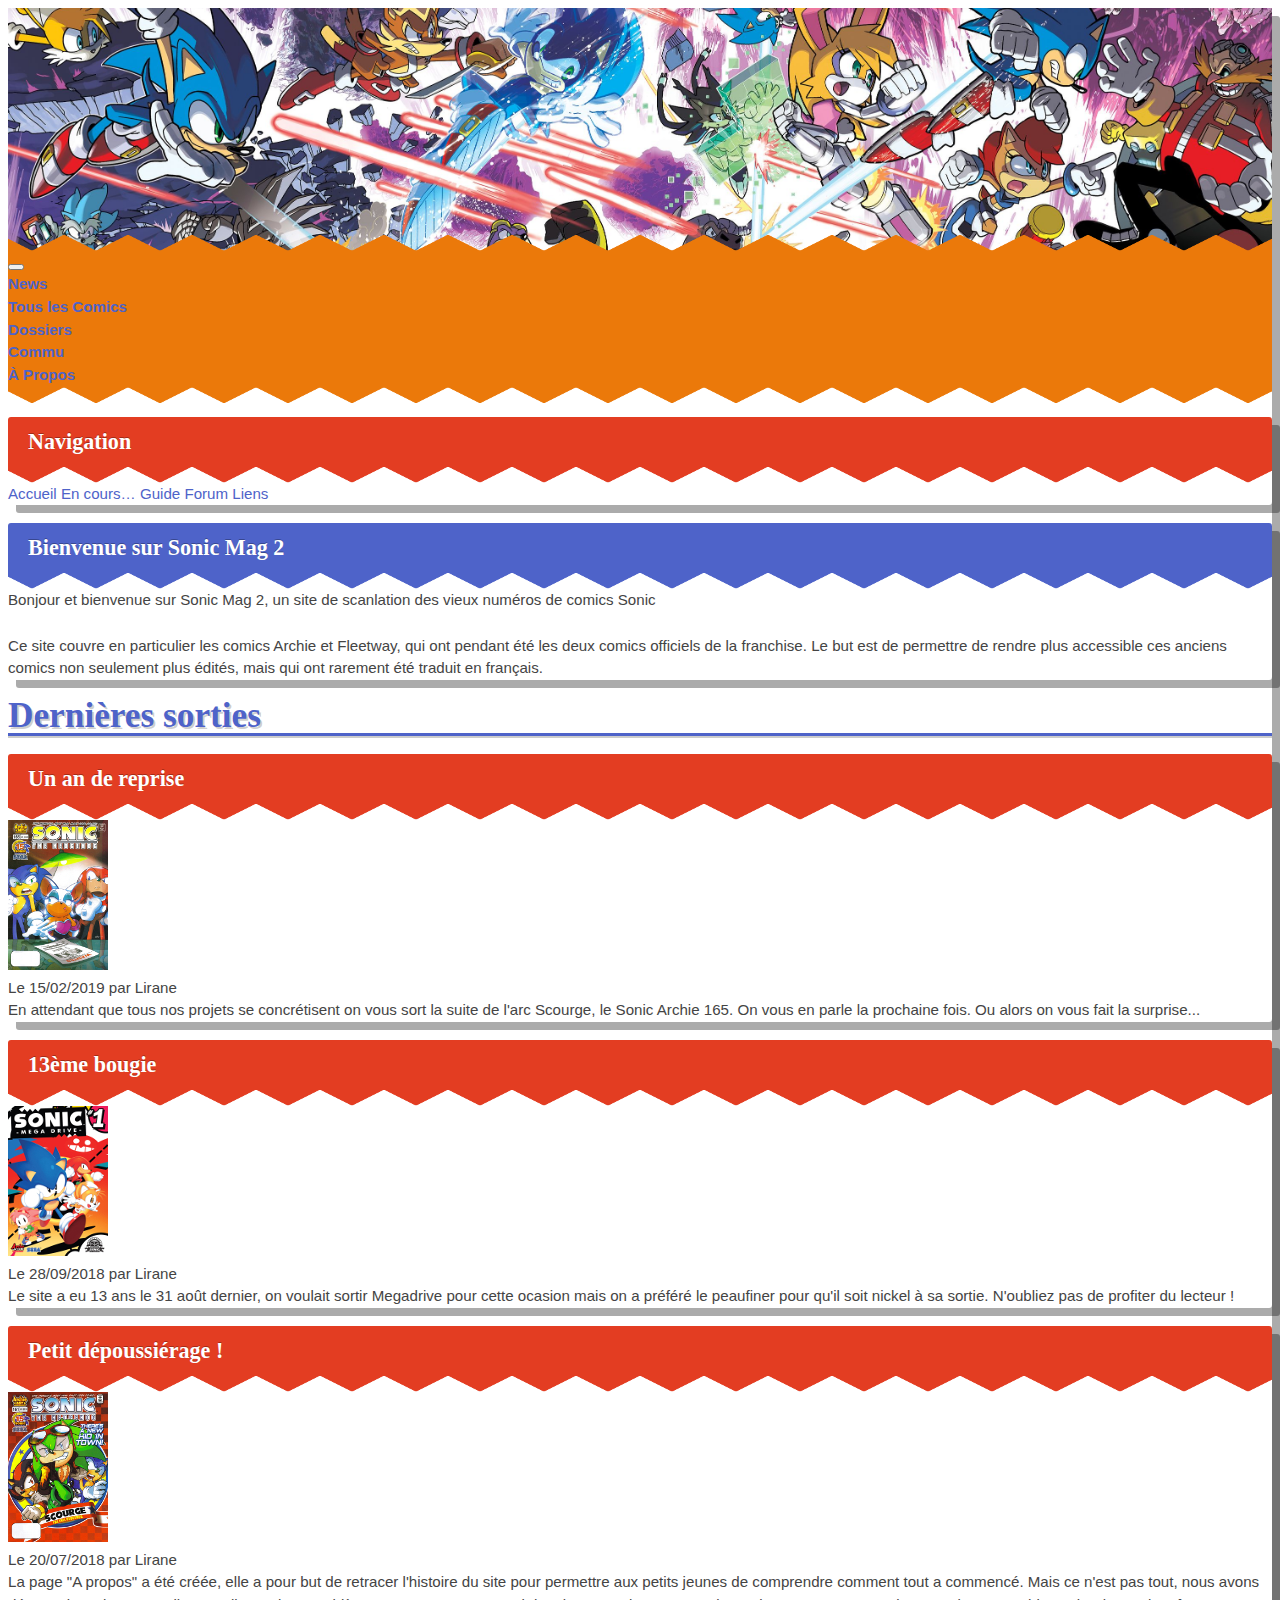
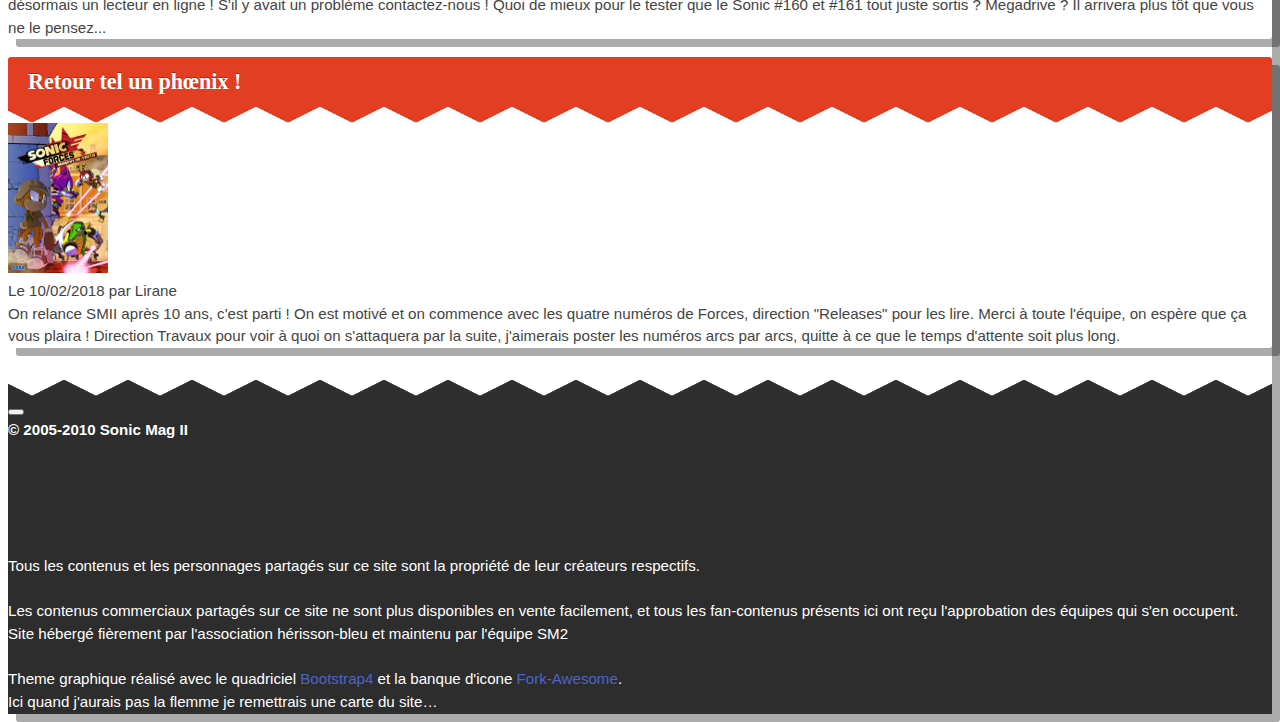
==== index.html @ 656f595c "index: add basic structure" ====
<!DOCTYPE html>
<html lang="fr">

	<head>
		<meta charset="utf-8">
		<title>Sonic Mag 2</title>

		<!-- meta -->
		<meta name="description" content="">
		<meta name="author" content="">

		<!-- mon icon -->
		<link rel="shortcut icon" href="img/favicon.png">

		<!-- framework utilisés -->
		<link href="css/bootstrap.css" rel="stylesheet">
		<link href="css/fork-awesome.css" rel="stylesheet">

		<link href="style.css" rel="stylesheet">
	</head>

	<body>
<div id="wrapper" class="card">

<header>

  <section id="main-logo" class="container-fluid">
		<h1><a href="https://quarante-douze.net/"><img src="img/logo.png"></a></h1>
  </section>

<nav class="navbar navbar-expand-lg navbar-dark bg-orange" id="navbar-category">
  <button class="navbar-toggler" type="button" data-toggle="collapse" data-target="#navbarSupportedContent" aria-controls="navbarSupportedContent" aria-expanded="false" aria-label="Toggle navigation">
    <span class="navbar-toggler-icon"></span>
  </button>

  <div class="container collapse navbar-collapse" id="navbarSupportedContent">
    <ul class="navbar-nav nav-justified w-100">
      <li class="nav-item active">
        <a class="nav-link" href="#">News</a>
      </li>
      <li class="nav-item">
        <a class="nav-link" href="#">Tous les Comics</a>
      </li>
      <li class="nav-item">
        <a class="nav-link" href="#">Dossiers</a>
      </li>
      <li class="nav-item">
        <a class="nav-link" href="#">Commu</a>
      </li>
      <li class="nav-item">
        <a class="nav-link" href="#">À Propos</a>
      </li>
    </ul>
  </div>
</nav>

</header>
<main id="main-area">

	<div class="container">
		<div class="row">
			<aside class="sidebar col-md-3">
				<section class="card card-red">
			    <div class="card-header">
			      <h3 class="card-title"> Navigation</h3>
			    </div>
			    <div class="list-group list-group-flush">
			      <a href="#" class="list-group-item list-group-item-action">Accueil</a>
						<a href="#" class="list-group-item list-group-item-action">En cours…</a>
						<a href="#" class="list-group-item list-group-item-action">Guide</a>
						<a href="#" class="list-group-item list-group-item-action">Forum</a>
						<a href="#" class="list-group-item list-group-item-action">Liens</a>
			    </div>
	  		</section>
			</aside>

			<section class="col-md-9">
				<article class="card card-blue">
					<div class="card-header"><h1>Bienvenue sur Sonic Mag 2</h1></div>
					<div class="card-body">
						<p>Bonjour et bienvenue sur Sonic Mag 2, un site de scanlation des vieux numéros de comics Sonic</p>
						<p>Ce site couvre en particulier les comics Archie et Fleetway, qui ont pendant été les deux comics officiels de la franchise. Le but est de permettre de rendre plus accessible ces anciens comics non seulement plus édités, mais qui ont rarement été traduit en français.</p>
					</div>
				</article>

				<h1 class="page-title">Dernières sorties</h1>

				<article class="card card-red">
					<div class="card-header"><h1>Un an de reprise</h1></div>
					<div class="card-body">
						<aside class="comic-image">
							<img src="img/a165.jpg" />
						</aside>
						<div class="comic-description">
							<div class="date-author">
								<time>Le 15/02/2019</time>
								<author>par Lirane</author>
							</div>
							<p>En attendant que tous nos projets se concrétisent on vous sort la suite de l'arc Scourge, le Sonic Archie 165. On vous en parle la prochaine fois. Ou alors on vous fait la surprise...</p>
						</div>
					</div>
				</article>

				<article class="card card-red">
					<div class="card-header"><h1>13ème bougie</h1></div>
					<div class="card-body">
						<aside class="comic-image">
							<img src="img/mgd01.jpg" />
						</aside>
						<div class="comic-description">
							<div class="date-author">
								<time>Le 28/09/2018</time>
								<author>par Lirane</author>
							</div>
							<p>Le site a eu 13 ans le 31 août dernier, on voulait sortir Megadrive pour cette ocasion mais on a préféré le peaufiner pour qu'il soit nickel à sa sortie. N'oubliez pas de profiter du lecteur !</p>
						</div>
					</div>
				</article>

				<article class="card card-red">
					<div class="card-header"><h1>Petit dépoussiérage !</h1></div>
					<div class="card-body">
						<aside class="comic-image">
							<img src="img/a161.jpg" />
						</aside>
						<div class="comic-description">
							<div class="date-author">
								<time>Le 20/07/2018</time>
								<author>par Lirane</author>
							</div>
							<p>La page "A propos" a été créée, elle a pour but de retracer l'histoire du site pour permettre aux petits jeunes de comprendre comment tout a commencé. Mais ce n'est pas tout, nous avons désormais un lecteur en ligne ! S'il y avait un problème contactez-nous ! Quoi de mieux pour le tester que le Sonic #160 et #161 tout juste sortis ? Megadrive ? Il arrivera plus tôt que vous ne le pensez...</p>
						</div>
					</div>
				</article>

				<article class="card card-red">
					<div class="card-header"><h1>Retour tel un phœnix !</h1></div>
					<div class="card-body">
						<aside class="comic-image">
							<img src="img/forces01.jpg" />
						</aside>
						<div class="comic-description">
							<div class="date-author">
								<time>Le 10/02/2018</time>
								<author>par Lirane</author>
							</div>
							<p>On relance SMII après 10 ans, c'est parti ! On est motivé et on commence avec les quatre numéros de Forces, direction "Releases" pour les lire. Merci à toute l'équipe, on espère que ça vous plaira ! Direction Travaux pour voir à quoi on s'attaquera par la suite, j'aimerais poster les numéros arcs par arcs, quitte à ce que le temps d'attente soit plus long. </p>
						</div>
					</div>
				</article>

			</section>
		</div>
	</div>
</main>

<footer class="bg-dark">
		<nav class="navbar navbar-expand-lg navbar-dark bg-dark">
		  <div class="container">
		  <button class="navbar-toggler" type="button" data-toggle="collapse" data-target="#SecondNavbar" aria-controls="SecondNavbar" aria-expanded="false" aria-label="Toggle navigation">
		    <span class="navbar-toggler-icon"></span>
		  </button>

		  <div class="collapse navbar-collapse" id="SecondNavbar">
		    <ul class="navbar-nav mr-auto mt-2 mt-lg-0">
		      <li class="nav-item inactive">
		        © 2005-2010 <strong>Sonic Mag II</strong>
		      </li>
		    </ul>

		    <ul class="navbar-nav my-2 my-lg-0">
		      <li class="nav-item active">
		        <a class="nav-link" href="#"><i class="fa fa-fw fa-rss"></i></a>
		      </li>
		      <li class="nav-item active">
		        <a class="nav-link" href="#"><i class="fa fa-fw fa-twitter"></i></a>
		      </li>
		      <li class="nav-item active">
		        <a class="nav-link" href="#"><i class="fa fa-fw fa-facebook"></i></a>
		      </li>
		      <li class="nav-item active">
		        <a class="nav-link" href="#"><i class="fa fa-fw fa-diaspora"></i></a>
		      </li>
		      <li class="nav-item active">
		        <a class="nav-link" href="#"><i class="fa fa-fw fa-mastodon"></i></a>
		      </li>
		    </ul>
		  </div>
		  </div>
		</nav>

		<section id="footer-plus" class="container">
			<div class="row">
				<div class="col-md-4">
					<p>Tous les contenus et les personnages partagés sur ce site sont la propriété de leur créateurs respectifs.</p>
				  <p>Les contenus commerciaux partagés sur ce site ne sont plus disponibles en vente facilement, et tous les fan-contenus présents ici ont reçu l'approbation des équipes qui s'en occupent.</p>
				</div>

				<div class="col-md-4">
					<p>Site hébergé fièrement par l'association hérisson-bleu et maintenu par l'équipe SM2</p>
				  <p>Theme graphique réalisé avec le quadriciel <a href="https://getbootstrap.com/">Bootstrap4</a> et la banque d'icone <a href="https://forkawesome.github.io/Fork-Awesome/">Fork-Awesome</a>.</p>
				</div>

				<div class="col-md-4">
					<p>Ici quand j'aurais pas la flemme je remettrais une carte du site…</p>
				</div>
			</div>
		</section>
	</footer>
</div>




    <!-- jQuery (necessary for Bootstrap's JavaScript plugins) -->
    <script src="https://ajax.googleapis.com/ajax/libs/jquery/1.11.2/jquery.min.js"></script>
    <!-- Include all compiled plugins (below), or include individual files as needed -->
    <script src="js/bootstrap.min.js"></script>
 </body>
</html>
---- style.css ----
@charset "UTF-8";
/*
  Theme Name: Dimension Quarante-Douze
  Theme URI: https://github.com/Quarante-Douze/qdouze-wordpress-theme
  Author: Kazhnuz
  Author URI: https://kazhnuz.space
  Description: The default theme for Quarante-Douze, my tech blog. Made using bootstrap
  Version: 0.1
  License: GNU General Public License v2 or later
  License URI: http://www.gnu.org/licenses/gpl-2.0.html
  Tags: blog, two-columns, right-sidebar, magazine
  Text Domain: qdouze-wordpress-theme

  This theme is licensed under the GPLv3.
*/
/*
 *  1 - Definitions
 *
 *  This part of the (s)css contain every definitions, mixins,
 *  and differents unilities that can be used everywhere in the code.
 *
*/
/* 1.1 - Utils */
.no-pills {
  list-style: none; }

.align-center, .aligncenter {
  text-align: center; }

.align-left, .alignleft {
  text-align: left; }

.align-right, .alignright {
  text-align: right; }

/* 1.2 - Background colors */
.bg-blue {
  background-color: #4e63c9 !important;
  color: #FFF; }

.bg-violet {
  background-color: #ce4dcd !important;
  color: #FFF; }

.bg-purple {
  background-color: #7951c0 !important;
  color: #FFF; }

.bg-red {
  background-color: #e33d22 !important;
  color: #FFF; }

.bg-orange {
  background-color: #eb790a !important;
  color: #FFF; }

.bg-green {
  background-color: #75b82d !important;
  color: #FFF; }

.bg-skyblue {
  background-color: #42a0f3 !important;
  color: #FFF; }

.bg-dark {
  background-color: #2D2D2D !important;
  color: #FFF; }

.bg-light {
  background-color: #eeeeec !important;
  color: #111; }

.bg-turquoise {
  background-color: #46bd9e !important;
  color: #FFF; }

.bg-yellow {
  background-color: #f6d32d !important;
  color: #FFF; }

.bg-brown {
  background-color: #986a44 !important;
  color: #FFF; }

.bg-grey {
  background-color: #77767b !important;
  color: #FFF; }

.bg-primary {
  background-color: #4e63c9 !important;
  color: #FFF; }

.bg-secondary {
  background-color: #eb790a !important;
  color: #FFF; }

.bg-warning {
  background-color: #eb790a !important;
  color: #FFF; }

.bg-danger {
  background-color: #e33d22 !important;
  color: #FFF; }

.bg-info {
  background-color: #42a0f3 !important;
  color: #FFF; }

.bg-success {
  background-color: #75b82d !important;
  color: #FFF; }

/* 1.3 - Screen Reader */
@media screen {
  .screen-reader-text {
    display: none; } }

/* 2. Forms elements */
select {
  border: 0px solid rgba(0, 0, 0, 0);
  border-radius: 3px 3px 3px 3px;
  display: block;
  width: 100%;
  height: calc(2.25rem + 2px);
  padding: .375rem .75rem;
  font-size: 1rem;
  line-height: 1.5em;
  color: #444;
  background-color: #fff;
  background-clip: padding-box;
  transition: border-color .15s ease-in-out,box-shadow .15s ease-in-out;
  margin-top: 0.75rem; }

.input-group {
  border-color: #2D2D2D; }
  .input-group-prepend {
    background-color: #77767b;
    border: 0px solid rgba(0, 0, 0, 0);
    border-radius: 3px 3px 3px 3px; }
  .input-group-text {
    background-color: transparent;
    color: #FFF;
    border: none;
    text-shadow: 0px -1px 0px rgba(0, 0, 0, 0.3); }
  .input-group .form-control {
    border: 0px solid rgba(0, 0, 0, 0);
    border-radius: 3px 3px 3px 3px;
    box-shadow: inset 0px 2px 0px rgba(0, 0, 0, 0.1); }
    .input-group .form-control:focus {
      box-shadow: inset 0px 2px 0px rgba(0, 0, 0, 0.1), inset 0px 0px 0px 2px #9ca8e1; }

/*
 *  2 - Typography ( _typography.scss )
 *  
 *  This part of the (s)css handle everything related to the typography
 *  like paragraphs, blockquote, etc.
 *
*/
/* 2.1 - Font Face */
/* 2.1.1 - OpenSans */
@font-face {
  font-family: 'OpenSans';
  src: url("fonts/OpenSans-Light-webfont.eot");
  src: url("fonts/OpenSans-Light-webfont.eot?#iefix") format("embedded-opentype"), url("fonts/OpenSans-Light-webfont.woff2") format("woff2"), url("fonts/OpenSans-Light-webfont.woff") format("woff"), url("fonts/OpenSans-Light-webfont.ttf") format("truetype"), url("fonts/OpenSans-Light-webfont.svg#open_sansbold") format("svg");
  font-weight: 300;
  font-style: normal; }

@font-face {
  font-family: 'OpenSans';
  src: url("fonts/OpenSans-LightItalic-webfont.eot");
  src: url("fonts/OpenSans-LightItalic-webfont.eot?#iefix") format("embedded-opentype"), url("fonts/OpenSans-LightItalic-webfont.woff2") format("woff2"), url("fonts/OpenSans-LightItalic-webfont.woff") format("woff"), url("fonts/OpenSans-LightItalic-webfont.ttf") format("truetype"), url("fonts/OpenSans-LightItalic-webfont.svg#open_sansbold") format("svg");
  font-weight: 300;
  font-style: italic; }

@font-face {
  font-family: 'OpenSans';
  src: url("fonts/OpenSans-Regular-webfont.eot");
  src: url("fonts/OpenSans-Regular-webfont.eot?#iefix") format("embedded-opentype"), url("fonts/OpenSans-Regular-webfont.woff2") format("woff2"), url("fonts/OpenSans-Regular-webfont.woff") format("woff"), url("fonts/OpenSans-Regular-webfont.ttf") format("truetype"), url("fonts/OpenSans-Regular-webfont.svg#open_sansbold") format("svg");
  font-weight: 400;
  font-style: normal; }

@font-face {
  font-family: 'OpenSans';
  src: url("fonts/OpenSans-Italic-webfont.eot");
  src: url("fonts/OpenSans-Italic-webfont.eot?#iefix") format("embedded-opentype"), url("fonts/OpenSans-Italic-webfont.woff2") format("woff2"), url("fonts/OpenSans-Italic-webfont.woff") format("woff"), url("fonts/OpenSans-Italic-webfont.ttf") format("truetype"), url("fonts/OpenSans-Italic-webfont.svg#open_sansbold") format("svg");
  font-weight: 400;
  font-style: italic; }

@font-face {
  font-family: 'OpenSans';
  src: url("fonts/OpenSans-Semibold-webfont.eot");
  src: url("fonts/OpenSans-Semibold-webfont.eot?#iefix") format("embedded-opentype"), url("fonts/OpenSans-Semibold-webfont.woff2") format("woff2"), url("fonts/OpenSans-Semibold-webfont.woff") format("woff"), url("fonts/OpenSans-Semibold-webfont.ttf") format("truetype"), url("fonts/OpenSans-Semibold-webfont.svg#open_sansbold") format("svg");
  font-weight: 600;
  font-style: normal; }

@font-face {
  font-family: 'OpenSans';
  src: url("fonts/OpenSans-SemiboldItalic-webfont.eot");
  src: url("fonts/OpenSans-SemiboldItalic-webfont.eot?#iefix") format("embedded-opentype"), url("fonts/OpenSans-SemiboldItalic-webfont.woff2") format("woff2"), url("fonts/OpenSans-SemiboldItalic-webfont.woff") format("woff"), url("fonts/OpenSans-SemiboldItalic-webfont.ttf") format("truetype"), url("fonts/OpenSans-SemiboldItalic-webfont.svg#open_sansbold") format("svg");
  font-weight: 600;
  font-style: italic; }

@font-face {
  font-family: 'OpenSans';
  src: url("fonts/OpenSans-Bold-webfont.eot");
  src: url("fonts/OpenSans-Bold-webfont.eot?#iefix") format("embedded-opentype"), url("fonts/OpenSans-Bold-webfont.woff2") format("woff2"), url("fonts/OpenSans-Bold-webfont.woff") format("woff"), url("fonts/OpenSans-Bold-webfont.ttf") format("truetype"), url("fonts/OpenSans-Bold-webfont.svg#open_sansbold") format("svg");
  font-weight: 700;
  font-style: normal; }

@font-face {
  font-family: 'OpenSans';
  src: url("fonts/OpenSans-BoldItalic-webfont.eot");
  src: url("fonts/OpenSans-BoldItalic-webfont.eot?#iefix") format("embedded-opentype"), url("fonts/OpenSans-BoldItalic-webfont.woff2") format("woff2"), url("fonts/OpenSans-BoldItalic-webfont.woff") format("woff"), url("fonts/OpenSans-BoldItalic-webfont.ttf") format("truetype"), url("fonts/OpenSans-BoldItalic-webfont.svg#open_sansbold") format("svg");
  font-weight: 700;
  font-style: italic; }

@font-face {
  font-family: 'OpenSans';
  src: url("fonts/OpenSans-ExtraBold-webfont.eot");
  src: url("fonts/OpenSans-ExtraBold-webfont.eot?#iefix") format("embedded-opentype"), url("fonts/OpenSans-ExtraBold-webfont.woff2") format("woff2"), url("fonts/OpenSans-ExtraBold-webfont.woff") format("woff"), url("fonts/OpenSans-ExtraBold-webfont.ttf") format("truetype"), url("fonts/OpenSans-ExtraBold-webfont.svg#open_sansbold") format("svg");
  font-weight: 800;
  font-style: normal; }

@font-face {
  font-family: 'OpenSans';
  src: url("fonts/OpenSans-ExtraBoldItalic-webfont.eot");
  src: url("fonts/OpenSans-ExtraBoldItalic-webfont.eot?#iefix") format("embedded-opentype"), url("fonts/OpenSans-ExtraBoldItalic-webfont.woff2") format("woff2"), url("fonts/OpenSans-ExtraBoldItalic-webfont.woff") format("woff"), url("fonts/OpenSans-ExtraBoldItalic-webfont.ttf") format("truetype"), url("fonts/OpenSans-ExtraBoldItalic-webfont.svg#open_sansbold") format("svg");
  font-weight: 800;
  font-style: italic; }

/* 2.1.2 - Teko */
@font-face {
  font-family: 'Teko';
  src: url("fonts/teko-light-webfont.woff");
  font-weight: 300; }

@font-face {
  font-family: 'Teko';
  src: url("fonts/teko-regular-webfont.woff");
  font-weight: 400; }

@font-face {
  font-family: 'Teko';
  src: url("fonts/teko-medium-webfont.woff");
  font-weight: 500; }

@font-face {
  font-family: 'Teko';
  src: url("fonts/teko-semibold-webfont.woff");
  font-weight: 600; }

@font-face {
  font-family: 'Teko';
  src: url("fonts/teko-bold-webfont.woff");
  font-weight: 700; }

/* 2.2 - Global Typography */
body {
  font-family: OpenSans, sans-serif;
  text-align: left;
  font-size: 4mm;
  line-height: 1.5em;
  color: #444;
  font-weight: 400; }

.night-mode {
  color: #BBB; }

strong {
  font-weight: 600; }

em {
  font-style: italic; }

a {
  color: #4e63c9;
  text-decoration: none; }
  a:hover, a:active {
    color: #4e63c9; }

p {
  padding: 0;
  padding-bottom: 1.5em;
  margin: 0; }
  p:last-child {
    padding-bottom: 0; }

ul {
  padding: 0;
  padding-bottom: 1.5em;
  margin: 0; }
  ul ul {
    padding-bottom: 0; }
  ul li {
    margin-left: 1.5em; }

ol {
  padding: 0;
  padding-bottom: 1.5em;
  margin: 0; }
  ol ol {
    padding-bottom: 0; }
  ol li {
    margin-left: 1.5em; }

::selection {
  background: #4e63c9;
  color: #fff; }

::-moz-selection {
  background: #4e63c9;
  color: #fff; }

/* 2.2 - Text Wrapper */
.article-content {
  font-size: calc(4mm + 0.4vw);
  line-height: 1.5em;
  padding: 1em;
  font-weight: 300; }
  .article-content p, .article-content em, .article-content p em {
    font-weight: 300; }
  .article-content img {
    max-width: 100%;
    height: auto; }
  .article-content .article-thumbnail {
    padding-bottom: 1em;
    text-align: center; }
    .article-content .article-thumbnail img {
      max-width: 100%;
      height: auto; }
  .article-content .article-excerpt {
    padding: 0.5em 0.5em 0.5em 0.5em;
    font-style: italic;
    font-size: calc(3.5mm + 0.4vw); }
  .article-content .article-author {
    margin: 0;
    padding: 0; }
    .article-content .article-author .card-meta {
      margin: 0; }
  .article-content .bypass-flex-fontsize {
    font-size: 4mm;
    line-height: 1.5em; }

/* 2.3 - Titles */
h1, h2, h3, h4, h5, h6, h7 {
  font-family: 'Teko';
  text-align: left;
  font-size: 1em;
  line-height: 1.5em;
  padding: 0;
  margin: 0;
  font-weight: 400; }
  h1.page-title, h2.page-title, h3.page-title, h4.page-title, h5.page-title, h6.page-title, h7.page-title {
    font-family: Teko;
    color: #4e63c9;
    border-bottom: 3px solid #4e63c9;
    font-weight: 600;
    text-shadow: 2px 2px 0px rgba(0, 0, 0, 0.2);
    box-shadow: 0px 2px 0px rgba(0, 0, 0, 0.2);
    margin-bottom: 0.5em;
    padding: 0; }
    h1.page-title i, h2.page-title i, h3.page-title i, h4.page-title i, h5.page-title i, h6.page-title i, h7.page-title i {
      font-size: 0.55em;
      position: relative;
      top: -0.175em; }
    h1.page-title-flex, h2.page-title-flex, h3.page-title-flex, h4.page-title-flex, h5.page-title-flex, h6.page-title-flex, h7.page-title-flex {
      display: flex;
      flex-direction: row;
      justify-content: space-between; }
      h1.page-title-flex > span, h1.page-title-flex > i, h1.page-title-flex > a, h2.page-title-flex > span, h2.page-title-flex > i, h2.page-title-flex > a, h3.page-title-flex > span, h3.page-title-flex > i, h3.page-title-flex > a, h4.page-title-flex > span, h4.page-title-flex > i, h4.page-title-flex > a, h5.page-title-flex > span, h5.page-title-flex > i, h5.page-title-flex > a, h6.page-title-flex > span, h6.page-title-flex > i, h6.page-title-flex > a, h7.page-title-flex > span, h7.page-title-flex > i, h7.page-title-flex > a {
        display: block; }
      h1.page-title-flex > a, h2.page-title-flex > a, h3.page-title-flex > a, h4.page-title-flex > a, h5.page-title-flex > a, h6.page-title-flex > a, h7.page-title-flex > a {
        color: #4e63c9; }
        h1.page-title-flex > a:hover, h1.page-title-flex > a:focus, h1.page-title-flex > a:active, h2.page-title-flex > a:hover, h2.page-title-flex > a:focus, h2.page-title-flex > a:active, h3.page-title-flex > a:hover, h3.page-title-flex > a:focus, h3.page-title-flex > a:active, h4.page-title-flex > a:hover, h4.page-title-flex > a:focus, h4.page-title-flex > a:active, h5.page-title-flex > a:hover, h5.page-title-flex > a:focus, h5.page-title-flex > a:active, h6.page-title-flex > a:hover, h6.page-title-flex > a:focus, h6.page-title-flex > a:active, h7.page-title-flex > a:hover, h7.page-title-flex > a:focus, h7.page-title-flex > a:active {
          color: #354aaf; }

h1 {
  font-size: 2.33333em;
  line-height: 1em;
  padding: 0.33333em 0 0.6em 0;
  font-weight: 700; }

h2 {
  font-size: 2em;
  line-height: 1.5em;
  padding: 0.33333em 0 0.4em 0;
  font-weight: 700; }

h3 {
  font-size: 1.5em;
  line-height: 1em;
  padding: 0em 0 1em 0;
  font-weight: 700; }

h4 {
  font-size: 1.5em;
  line-height: 1em;
  padding: 0em 0 1em 0;
  font-weight: 600; }

h5 {
  font-size: 1.33333em;
  line-height: 1em;
  padding: 0.1em 0 1.13333em 0;
  font-weight: 600; }

h6 {
  font-size: 1.1em;
  line-height: 1.4em;
  padding: 0.1em 0 1.2em 0;
  font-weight: 600; }

/* 2.4 - hr */
hr {
  border-top: 0px;
  border-left: 0px;
  border-right: 0px;
  border-bottom: 1px;
  border-color: rgba(1, 1, 1, 0.15);
  border-style: solid;
  margin: 1.5em; }

/* 2.5 - Wells and quotes */
blockquote, .quote, .well {
  border-width: 0 0 0 0.2em;
  border-style: solid;
  border-radius: 3px;
  margin: -0.75em -0.2em 0.75em -0.2em;
  padding: 0.75em 1em 0.75em 1em;
  max-width: 100%;
  border-color: #4e63c9; }

pre, .pre, .well-pre {
  border-width: 0 0 0 0.2em;
  border-style: solid;
  border-radius: 3px;
  margin: -0.75em -0.2em 0.75em -0.2em;
  padding: 0.75em 1em 0.75em 1em;
  max-width: 100%;
  border-color: #4e63c9;
  background-color: #EEE;
  overflow-x: scroll; }
  .night-mode pre, .night-mode .pre, .night-mode .well-pre {
    background-color: #222;
    border-color: rgba(255, 255, 255, 0.2); }

/* 2.6 - Special styling */
mark {
  border-radius: 0.2em;
  padding: 0 0.2em 0 0.2em;
  background-color: #fcf2c0;
  color: inherit; }

.night-mode mark {
  background-color: #4e63c9; }

.time {
  font-style: italic;
  text-align: right;
  width: 100%;
  display: block; }

/* 2.6.1 - Colored texts */
.text-blue {
  color: #4e63c9; }

.text-violet {
  color: #ce4dcd; }

.text-purple {
  color: #7951c0; }

.text-red {
  color: #e33d22; }

.text-orange {
  color: #eb790a; }

.text-green {
  color: #75b82d; }

.text-skyblue {
  color: #42a0f3; }

.text-dark {
  color: #2D2D2D; }

.text-light {
  color: #eeeeec; }

.text-turquoise {
  color: #46bd9e; }

.text-yellow {
  color: #f6d32d; }

.text-brown {
  color: #986a44; }

.text-grey {
  color: #77767b; }

.text-primary {
  color: #4e63c9; }

.text-secondary {
  color: #eb790a; }

.text-warning {
  color: #eb790a; }

.text-danger {
  color: #e33d22; }

.text-info {
  color: #42a0f3; }

.text-success {
  color: #75b82d; }

/*
 *  3 - Global elements ( _global.scss )
 *
 *  This part of the (s)css handle the style of "global" elements
 *  like the wrapper, the navbars, the header.
 *
*/
@media (max-width: 767.98px) {
  body {
    background: none;
    padding: 0; } }

#wrapper {
  background: #FFF url("img/background.png");
  margin: 0;
  padding: 0; }

main#main-area {
  background-image: url("img/footer-triangle.png"), url("img/header-triangle2.png");
  background-repeat: repeat-x, repeat-x;
  background-position: center bottom, center top;
  padding-top: 30px;
  padding-bottom: 30px; }

/*  3.1 - Header */
header {
  background: #EEE; }
  header #main-logo {
    background-image: url("img/header-triangle1.png"), url("img/header-background-temp.jpg");
    background-repeat: repeat-x, no-repeat;
    background-position: center bottom, center center;
    background-size: auto, cover; }
  header h1 {
    border-style: none !important;
    font-weight: 700;
    font-size: 1em;
    line-height: 1em;
    padding-bottom: 0px;
    padding: 2.33333em;
    margin: auto;
    text-align: center; }
    header h1 img {
      max-width: 100%;
      height: auto; }

.navbar {
  box-shadow: none;
  border: 0px solid rgba(0, 0, 0, 0);
  border-left: 0;
  border-right: 0;
  font-weight: 800; }
  .navbar ul {
    padding-bottom: 0; }
  .navbar li {
    margin: 0; }
  .navbar .form-control {
    opacity: 0.3;
    background-color: rgba(0, 0, 0, 0.3);
    color: white;
    border: none;
    transition: border-color .15s ease-in-out, box-shadow .15s ease-in-out, background-color, opacity .15s ease-in-out, background-color .15s ease-in-out, color .15s ease-in-out;
    border-radius: 3px 3px 3px 3px; }
    .navbar .form-control::placeholder {
      color: #FFF;
      transition: color .15s ease-in-out; }
    .navbar .form-control:hover {
      opacity: 0.7;
      background-color: #FFF;
      color: #444; }
      .navbar .form-control:hover::placeholder {
        color: #444; }
    .navbar .form-control:focus, .navbar .form-control:hover:focus {
      opacity: 1;
      background-color: #FFF;
      color: #444;
      box-shadow: inset 0px 2px 0px rgba(0, 0, 0, 0); }
      .navbar .form-control:focus::placeholder, .navbar .form-control:hover:focus::placeholder {
        color: #444; }

.dropdown-menu {
  box-shadow: 4px 4px 0px 0px rgba(0, 0, 0, 0.2), inset 0px -2px 0px rgba(0, 0, 0, 0); }

/*  3.2 - Footer */
/* 3.2.1 - Social Network Buttons */
ul.social {
  font-size: 1.5em;
  padding-bottom: 1em;
  margin: auto;
  text-align: center; }
  ul.social li {
    margin: 0;
    list-style: none;
    display: inline; }
    ul.social li a {
      color: #FFFFFF;
      background-color: #000000;
      padding: 0.3em;
      padding-left: 0.36em;
      padding-right: 0.36em;
      vertical-align: middle;
      border-radius: 100%; }
      ul.social li a:hover {
        color: #000;
        background-color: #FFF; }

/*
 *  4 - Cards( _cards.scss )
 *
 *  This part of the (s)css handle the style of cards-like elements,
 *  elements that are supposed to handle contents inside a box.
 *
 *  Elements like alerts, breadcrumb… are considered as "card-like".
 *
*/
.card {
  border-radius: 3px 3px 3px 3px;
  box-shadow: 8px 8px 0px rgba(0, 0, 0, 0.33);
  border: none;
  margin-bottom: 1.2em; }

.card-blue > .card-header {
  background-color: #4e63c9;
  color: #FFF; }

.card-violet > .card-header {
  background-color: #ce4dcd;
  color: #FFF; }

.card-purple > .card-header {
  background-color: #7951c0;
  color: #FFF; }

.card-red > .card-header {
  background-color: #e33d22;
  color: #FFF; }

.card-orange > .card-header {
  background-color: #eb790a;
  color: #FFF; }

.card-green > .card-header {
  background-color: #75b82d;
  color: #FFF; }

.card-skyblue > .card-header {
  background-color: #42a0f3;
  color: #FFF; }

.card-dark > .card-header {
  background-color: #2D2D2D;
  color: #FFF; }

.card-light > .card-header {
  background-color: #eeeeec;
  color: #111; }

.card-turquoise > .card-header {
  background-color: #46bd9e;
  color: #FFF; }

.card-yellow > .card-header {
  background-color: #f6d32d;
  color: #FFF; }

.card-brown > .card-header {
  background-color: #986a44;
  color: #FFF; }

.card-grey > .card-header {
  background-color: #77767b;
  color: #FFF; }

.card-primary > .card-header {
  background-color: #4e63c9;
  color: #FFF; }

.card-secondary > .card-header {
  background-color: #eb790a;
  color: #FFF; }

.card-warning > .card-header {
  background-color: #eb790a;
  color: #FFF; }

.card-danger > .card-header {
  background-color: #e33d22;
  color: #FFF; }

.card-info > .card-header {
  background-color: #42a0f3;
  color: #FFF; }

.card-success > .card-header {
  background-color: #75b82d;
  color: #FFF; }

.card-shadow {
  box-shadow: 8px 8px 0px rgba(0, 0, 0, 0.33), inset 0px -2px 0px rgba(0, 0, 0, 0); }

/* 4.1 - Header and titles */
.card-header {
  border: 0px solid rgba(0, 0, 0, 0);
  font-size: 1.1em;
  box-shadow: inset 0px 2px 0px rgba(255, 255, 255, 0);
  text-shadow: 0px 1px 1px rgba(0, 0, 0, 0.3);
  font-weight: 600;
  border-radius: 0;
  padding: 0.75rem 1.25rem 1.75rem 1.25rem;
  background-image: url("img/triangleblanc.png");
  background-repeat: repeat-x;
  background-position: center bottom;
  border: 0; }
  .card-header:first-child {
    border-radius: 3px 3px 3px 3px;
    border-bottom-left-radius: 0;
    border-bottom-right-radius: 0; }
  .card-header:last-child {
    border-radius: 3px 3px 3px 3px;
    border-top-left-radius: 0;
    border-top-right-radius: 0; }
  .card-header h1, .card-header h2, .card-header h3, .card-header h4, .card-header h5, .card-header h6, .card-header h7, .card-header h8, .card-header h9, .card-header h10 {
    font-size: 1.33em;
    text-shadow: 0px -1px 0px rgba(0, 0, 0, 0.3);
    padding: 0px;
    margin: 0px;
    color: #FFF;
    font-weight: 600;
    line-height: 1.17em; }

/* 4.2 - Cards meta */
.card-meta {
  border-radius: 3px 3px 3px 3px;
  padding: 1em;
  box-shadow: 8px 8px 0px rgba(0, 0, 0, 0.33), inset 0px -2px 0px rgba(0, 0, 0, 0);
  border: 0;
  background-color: #eeeeec;
  margin-bottom: 1.2em; }
  .card-meta li {
    margin: 0; }
  .card-meta.media {
    -ms-flex-align: center !important;
    align-items: center !important; }
  .card-meta .media-left .media-object {
    height: 64px;
    width: 64px;
    border-radius: 100%;
    margin-right: 1em; }
  .card-meta img.avatar {
    border-radius: 100%;
    margin-right: 1em; }
  .card-meta author {
    display: block;
    font-weight: 600; }
  .card-meta time {
    display: block;
    font-style: italic; }
  .card-meta li {
    margin: 0; }

/* 4.3 - Cards list-groups */
section.widget ul {
  display: -ms-flexbox;
  display: flex;
  -ms-flex-direction: column;
  flex-direction: column;
  padding-left: 0;
  margin-bottom: 0; }
  section.widget ul li {
    list-style: none;
    padding: 0;
    margin: 0; }
    section.widget ul li.recentcomments {
      position: relative;
      display: block;
      padding: .75rem 1.25rem;
      margin-bottom: -1px;
      background-color: #fff;
      border: 0px solid rgba(0, 0, 0, 0.125);
      list-style: none; }
    section.widget ul li a {
      position: relative;
      display: block;
      padding: .75rem 1.25rem;
      margin-bottom: -1px;
      background-color: #fff;
      border: 0px solid rgba(0, 0, 0, 0.125);
      list-style: none; }
      section.widget ul li a:hover {
        background-color: #eee;
        text-decoration: none; }

.list-group-item {
  border: none;
  background-color: transparent; }

a.list-group-item:hover {
  border-style: none;
  border-width: 0px;
  border-radius: 0px;
  background-color: rgba(0, 0, 0, 0.1); }

/* 4.4 - Cards list-groups */
.alert {
  border: 0px solid rgba(0, 0, 0, 0);
  border-radius: 3px 3px 3px 3px;
  color: rgba(0, 0, 0, 0.7);
  box-shadow: 8px 8px 0px rgba(0, 0, 0, 0.33); }
  .alert-flex {
    display: flex;
    flex-direction: row;
    justify-content: space-between; }
    .alert-flex > p {
      padding-bottom: 0; }

.alert-blue {
  background-color: #d7dcf3;
  color: black; }

.alert-violet {
  background-color: #f5d9f4;
  color: black; }

.alert-purple {
  background-color: #ded4ef;
  color: black; }

.alert-red {
  background-color: #f7c8c0;
  color: black; }

.alert-orange {
  background-color: #fbd3ac;
  color: black; }

.alert-green {
  background-color: #cdebad;
  color: black; }

.alert-skyblue {
  background-color: #eaf4fe;
  color: black; }

.alert-dark {
  background-color: #868686;
  color: black; }

.alert-light {
  background-color: white;
  color: #23231f; }

.alert-turquoise {
  background-color: #caece3;
  color: black; }

.alert-yellow {
  background-color: #fdf7d8;
  color: black; }

.alert-brown {
  background-color: #ddc5b2;
  color: black; }

.alert-grey {
  background-color: #d1d1d3;
  color: black; }

.alert-primary {
  background-color: #d7dcf3;
  color: black; }

.alert-secondary {
  background-color: #fbd3ac;
  color: black; }

.alert-warning {
  background-color: #fbd3ac;
  color: black; }

.alert-danger {
  background-color: #f7c8c0;
  color: black; }

.alert-info {
  background-color: #eaf4fe;
  color: black; }

.alert-success {
  background-color: #cdebad;
  color: black; }

.alert a, .alert-link {
  color: rgba(0, 0, 0, 0.7);
  font-weight: bold; }

/* 4.5 - Breadcrumbs */
.breadcrumb {
  border-radius: 3px 3px 3px 3px;
  box-shadow: 8px 8px 0px rgba(0, 0, 0, 0.33), inset 0px -2px 0px rgba(0, 0, 0, 0);
  border: 0;
  background-color: #eeeeec;
  margin-bottom: 1.2em; }
  .breadcrumb li {
    margin: 0; }

/*
 *  5 - Buttons ( _buttons.scss )
 *  
 *  This part of the (s)css handle the style of buttons-like and badges.
 *
*/
.btn, .page-numbers {
  border: 0px solid rgba(0, 0, 0, 0);
  border-radius: 3px 3px 3px 3px;
  box-shadow: 8px 8px 0px rgba(0, 0, 0, 0.33), inset 0px -2px 0px rgba(0, 0, 0, 0);
  text-shadow: 0px -1px 0px rgba(0, 0, 0, 0.3);
  background-color: #eeeeec;
  color: #111;
  font-weight: 600; }
  .btn:hover, .page-numbers:hover, .btn:active, .page-numbers:active, .btn:focus, .page-numbers:focus, .btn:not(.disabled):not(:disabled):hover, .page-numbers:not(.disabled):not(:disabled):hover, .btn:not(.disabled):not(:disabled):active, .page-numbers:not(.disabled):not(:disabled):active, .btn:not(.disabled):not(:disabled):focus, .page-numbers:not(.disabled):not(:disabled):focus {
    background-color: white;
    color: #111; }
  .btn:hover, .page-numbers:hover {
    box-shadow: 4px 4px 0px 0px rgba(0, 0, 0, 0.2), inset 0px -2px 0px rgba(0, 0, 0, 0);
    border: 0px solid rgba(0, 0, 0, 0);
    text-decoration: none; }
  .btn:active, .page-numbers:active {
    box-shadow: inset 0px 2px 0px rgba(0, 0, 0, 0);
    border: 0px solid rgba(0, 0, 0, 0);
    text-decoration: none; }

.btn-blue {
  background-color: #4e63c9;
  color: #FFF; }
  .btn-blue:hover, .btn-blue:active, .btn-blue:focus, .btn-blue:not(.disabled):not(:disabled):hover, .btn-blue:not(.disabled):not(:disabled):active, .btn-blue:not(.disabled):not(:disabled):focus {
    background-color: #8997db;
    color: #FFF; }

.btn-violet {
  background-color: #ce4dcd;
  color: #FFF; }
  .btn-violet:hover, .btn-violet:active, .btn-violet:focus, .btn-violet:not(.disabled):not(:disabled):hover, .btn-violet:not(.disabled):not(:disabled):active, .btn-violet:not(.disabled):not(:disabled):focus {
    background-color: #df89de;
    color: #FFF; }

.btn-purple {
  background-color: #7951c0;
  color: #FFF; }
  .btn-purple:hover, .btn-purple:active, .btn-purple:focus, .btn-purple:not(.disabled):not(:disabled):hover, .btn-purple:not(.disabled):not(:disabled):active, .btn-purple:not(.disabled):not(:disabled):focus {
    background-color: #a489d4;
    color: #FFF; }

.btn-red {
  background-color: #e33d22;
  color: #FFF; }
  .btn-red:hover, .btn-red:active, .btn-red:focus, .btn-red:not(.disabled):not(:disabled):hover, .btn-red:not(.disabled):not(:disabled):active, .btn-red:not(.disabled):not(:disabled):focus {
    background-color: #ec7966;
    color: #FFF; }

.btn-orange {
  background-color: #eb790a;
  color: #FFF; }
  .btn-orange:hover, .btn-orange:active, .btn-orange:focus, .btn-orange:not(.disabled):not(:disabled):hover, .btn-orange:not(.disabled):not(:disabled):active, .btn-orange:not(.disabled):not(:disabled):focus {
    background-color: #f7a04a;
    color: #FFF; }

.btn-green {
  background-color: #75b82d;
  color: #FFF; }
  .btn-green:hover, .btn-green:active, .btn-green:focus, .btn-green:not(.disabled):not(:disabled):hover, .btn-green:not(.disabled):not(:disabled):active, .btn-green:not(.disabled):not(:disabled):focus {
    background-color: #9bd75b;
    color: #FFF; }

.btn-skyblue {
  background-color: #42a0f3;
  color: #FFF; }
  .btn-skyblue:hover, .btn-skyblue:active, .btn-skyblue:focus, .btn-skyblue:not(.disabled):not(:disabled):hover, .btn-skyblue:not(.disabled):not(:disabled):active, .btn-skyblue:not(.disabled):not(:disabled):focus {
    background-color: #8ac4f8;
    color: #FFF; }

.btn-dark {
  background-color: #2D2D2D;
  color: #FFF; }
  .btn-dark:hover, .btn-dark:active, .btn-dark:focus, .btn-dark:not(.disabled):not(:disabled):hover, .btn-dark:not(.disabled):not(:disabled):active, .btn-dark:not(.disabled):not(:disabled):focus {
    background-color: #535353;
    color: #FFF; }

.btn-light {
  background-color: #eeeeec;
  color: #111; }
  .btn-light:hover, .btn-light:active, .btn-light:focus, .btn-light:not(.disabled):not(:disabled):hover, .btn-light:not(.disabled):not(:disabled):active, .btn-light:not(.disabled):not(:disabled):focus {
    background-color: white;
    color: #111; }

.btn-turquoise {
  background-color: #46bd9e;
  color: #FFF; }
  .btn-turquoise:hover, .btn-turquoise:active, .btn-turquoise:focus, .btn-turquoise:not(.disabled):not(:disabled):hover, .btn-turquoise:not(.disabled):not(:disabled):active, .btn-turquoise:not(.disabled):not(:disabled):focus {
    background-color: #7ed1bc;
    color: #FFF; }

.btn-yellow {
  background-color: #f6d32d;
  color: #FFF; }
  .btn-yellow:hover, .btn-yellow:active, .btn-yellow:focus, .btn-yellow:not(.disabled):not(:disabled):hover, .btn-yellow:not(.disabled):not(:disabled):active, .btn-yellow:not(.disabled):not(:disabled):focus {
    background-color: #f9e276;
    color: #FFF; }

.btn-brown {
  background-color: #986a44;
  color: #FFF; }
  .btn-brown:hover, .btn-brown:active, .btn-brown:focus, .btn-brown:not(.disabled):not(:disabled):hover, .btn-brown:not(.disabled):not(:disabled):active, .btn-brown:not(.disabled):not(:disabled):focus {
    background-color: #bd906b;
    color: #FFF; }

.btn-grey, .page-numbers {
  background-color: #77767b;
  color: #FFF; }
  .btn-grey:hover, .page-numbers:hover, .btn-grey:active, .page-numbers:active, .btn-grey:focus, .page-numbers:focus, .btn-grey:not(.disabled):not(:disabled):hover, .page-numbers:not(.disabled):not(:disabled):hover, .btn-grey:not(.disabled):not(:disabled):active, .page-numbers:not(.disabled):not(:disabled):active, .btn-grey:not(.disabled):not(:disabled):focus, .page-numbers:not(.disabled):not(:disabled):focus {
    background-color: #9e9da1;
    color: #FFF; }

.btn-primary {
  background-color: #4e63c9;
  color: #FFF; }
  .btn-primary:hover, .btn-primary:active, .btn-primary:focus, .btn-primary:not(.disabled):not(:disabled):hover, .btn-primary:not(.disabled):not(:disabled):active, .btn-primary:not(.disabled):not(:disabled):focus {
    background-color: #8997db;
    color: #FFF; }

.btn-secondary {
  background-color: #eb790a;
  color: #FFF; }
  .btn-secondary:hover, .btn-secondary:active, .btn-secondary:focus, .btn-secondary:not(.disabled):not(:disabled):hover, .btn-secondary:not(.disabled):not(:disabled):active, .btn-secondary:not(.disabled):not(:disabled):focus {
    background-color: #f7a04a;
    color: #FFF; }

.btn-warning {
  background-color: #eb790a;
  color: #FFF; }
  .btn-warning:hover, .btn-warning:active, .btn-warning:focus, .btn-warning:not(.disabled):not(:disabled):hover, .btn-warning:not(.disabled):not(:disabled):active, .btn-warning:not(.disabled):not(:disabled):focus {
    background-color: #f7a04a;
    color: #FFF; }

.btn-danger {
  background-color: #e33d22;
  color: #FFF; }
  .btn-danger:hover, .btn-danger:active, .btn-danger:focus, .btn-danger:not(.disabled):not(:disabled):hover, .btn-danger:not(.disabled):not(:disabled):active, .btn-danger:not(.disabled):not(:disabled):focus {
    background-color: #ec7966;
    color: #FFF; }

.btn-info {
  background-color: #42a0f3;
  color: #FFF; }
  .btn-info:hover, .btn-info:active, .btn-info:focus, .btn-info:not(.disabled):not(:disabled):hover, .btn-info:not(.disabled):not(:disabled):active, .btn-info:not(.disabled):not(:disabled):focus {
    background-color: #8ac4f8;
    color: #FFF; }

.btn-success {
  background-color: #75b82d;
  color: #FFF; }
  .btn-success:hover, .btn-success:active, .btn-success:focus, .btn-success:not(.disabled):not(:disabled):hover, .btn-success:not(.disabled):not(:disabled):active, .btn-success:not(.disabled):not(:disabled):focus {
    background-color: #9bd75b;
    color: #FFF; }

.btn-group {
  box-shadow: 8px 8px 0px rgba(0, 0, 0, 0.33); }

.btn-group .btn, .btn-group .page-numbers {
  box-shadow: inset 0px -2px 0px rgba(0, 0, 0, 0);
  border-radius: 3px 3px 3px 3px; }
  .btn-group .btn:not(:first-child), .btn-group .page-numbers:not(:first-child) {
    border-top-left-radius: 0;
    border-bottom-left-radius: 0; }
  .btn-group .btn:not(:last-child), .btn-group .page-numbers:not(:last-child) {
    border-top-right-radius: 0;
    border-bottom-right-radius: 0; }

.btn-group .btn:hover, .btn-group .page-numbers:hover {
  box-shadow: inset 0px -2px 0px rgba(0, 0, 0, 0); }

.btn-group .btn:active, .btn-group .page-numbers:active, .btn:not(:disabled):not(.disabled):active, .page-numbers:not(:disabled):not(.disabled):active, .btn:not(:disabled):not(.disabled).active, .page-numbers:not(:disabled):not(.disabled).active,
.show > .btn.dropdown-toggle,
.show > .dropdown-toggle.page-numbers {
  box-shadow: inset 0px 2px 0px rgba(0, 0, 0, 0) !important;
  border: 0px solid rgba(0, 0, 0, 0); }

.btn:focus, .page-numbers:focus, .btn-primary:focus, .btn-secondary:focus, .btn-danger:focus, .btn-warning:focus, .btn-success:focus, .btn-info:focus, .btn-dark:focus, .btn-light:focus {
  box-shadow: 4px 4px 0px 0px rgba(0, 0, 0, 0.2), inset 0px -2px 0px rgba(0, 0, 0, 0), 0px 0px 0px 2px rgba(0, 0, 0, 0.3);
  outline: none; }

.page-numbers {
  padding: 0.5em 1em 0.5em 1em;
  margin-top: 0.1em;
  color: #FFF; }
  .page-numbers.dots {
    border: none;
    background-color: transparent !important;
    box-shadow: none;
    color: #444;
    text-shadow: none; }

/* 5.1 - Réseaux sociaux */
.share-buttons {
  margin: 15px; }

.reagir {
  text-align: right; }
  .reagir .btn, .reagir .page-numbers {
    margin-right: 0.5em; }

.btn-facebook {
  background-color: #3B5998;
  color: #FFF; }
  .btn-facebook:hover, .btn-facebook:active, .btn-facebook:focus, .btn-facebook:not(.disabled):not(:disabled):hover, .btn-facebook:not(.disabled):not(:disabled):active, .btn-facebook:not(.disabled):not(:disabled):focus {
    background-color: #5f7ec1;
    color: #FFF; }

.btn-twitter {
  background-color: #55ACEE;
  color: #FFF; }
  .btn-twitter:hover, .btn-twitter:active, .btn-twitter:focus, .btn-twitter:not(.disabled):not(:disabled):hover, .btn-twitter:not(.disabled):not(:disabled):active, .btn-twitter:not(.disabled):not(:disabled):focus {
    background-color: #9bcef5;
    color: #FFF; }

.btn-googleplus {
  background-color: #d34836;
  color: #FFF; }
  .btn-googleplus:hover, .btn-googleplus:active, .btn-googleplus:focus, .btn-googleplus:not(.disabled):not(:disabled):hover, .btn-googleplus:not(.disabled):not(:disabled):active, .btn-googleplus:not(.disabled):not(:disabled):focus {
    background-color: #e18175;
    color: #FFF; }

.btn-diaspora {
  background-color: #313739;
  color: #FFF; }
  .btn-diaspora:hover, .btn-diaspora:active, .btn-diaspora:focus, .btn-diaspora:not(.disabled):not(:disabled):hover, .btn-diaspora:not(.disabled):not(:disabled):active, .btn-diaspora:not(.disabled):not(:disabled):focus {
    background-color: #545f62;
    color: #FFF; }

.btn-mastodon {
  background-color: #282c37;
  color: #FFF; }
  .btn-mastodon:hover, .btn-mastodon:active, .btn-mastodon:focus, .btn-mastodon:not(.disabled):not(:disabled):hover, .btn-mastodon:not(.disabled):not(:disabled):active, .btn-mastodon:not(.disabled):not(:disabled):focus {
    background-color: #484f63;
    color: #FFF; }

.btn-whatsapp {
  background-color: #43d854;
  color: #FFF; }
  .btn-whatsapp:hover, .btn-whatsapp:active, .btn-whatsapp:focus, .btn-whatsapp:not(.disabled):not(:disabled):hover, .btn-whatsapp:not(.disabled):not(:disabled):active, .btn-whatsapp:not(.disabled):not(:disabled):focus {
    background-color: #82e58e;
    color: #FFF; }

.btn-linkedin {
  background-color: #0074A1;
  color: #FFF; }
  .btn-linkedin:hover, .btn-linkedin:active, .btn-linkedin:focus, .btn-linkedin:not(.disabled):not(:disabled):hover, .btn-linkedin:not(.disabled):not(:disabled):active, .btn-linkedin:not(.disabled):not(:disabled):focus {
    background-color: #00abee;
    color: #FFF; }

.btn-buffer {
  background-color: #444;
  color: #FFF; }
  .btn-buffer:hover, .btn-buffer:active, .btn-buffer:focus, .btn-buffer:not(.disabled):not(:disabled):hover, .btn-buffer:not(.disabled):not(:disabled):active, .btn-buffer:not(.disabled):not(:disabled):focus {
    background-color: #6a6a6a;
    color: #FFF; }

.btn-pinterest {
  background-color: #bd081c;
  color: #FFF; }
  .btn-pinterest:hover, .btn-pinterest:active, .btn-pinterest:focus, .btn-pinterest:not(.disabled):not(:disabled):hover, .btn-pinterest:not(.disabled):not(:disabled):active, .btn-pinterest:not(.disabled):not(:disabled):focus {
    background-color: #f51c34;
    color: #FFF; }

/* 5.2 - Badges */
.badge {
  border: 0px solid rgba(0, 0, 0, 0);
  border-radius: 3px 3px 3px 3px;
  text-decoration: none !important; }
  .badge-pill {
    border-radius: 10rem; }

.badge-blue {
  background-color: #4e63c9;
  color: #FFF; }
  .badge-blue:hover, .badge-blue:active, .badge-blue:focus, a:hover > .badge-blue, a:active > .badge-blue, a:focus > .badge-blue, .badge-blue:not(.disabled):not(:disabled):hover, .badge-blue:not(.disabled):not(:disabled):active, .badge-blue:not(.disabled):not(:disabled):focus, a:hover > .badge-blue:not(.disabled):not(:disabled), a:active > .badge-blue:not(.disabled):not(:disabled), a:focus > .badge-blue:not(.disabled):not(:disabled) {
    background-color: #8997db;
    color: #FFF; }

.badge-violet {
  background-color: #ce4dcd;
  color: #FFF; }
  .badge-violet:hover, .badge-violet:active, .badge-violet:focus, a:hover > .badge-violet, a:active > .badge-violet, a:focus > .badge-violet, .badge-violet:not(.disabled):not(:disabled):hover, .badge-violet:not(.disabled):not(:disabled):active, .badge-violet:not(.disabled):not(:disabled):focus, a:hover > .badge-violet:not(.disabled):not(:disabled), a:active > .badge-violet:not(.disabled):not(:disabled), a:focus > .badge-violet:not(.disabled):not(:disabled) {
    background-color: #df89de;
    color: #FFF; }

.badge-purple {
  background-color: #7951c0;
  color: #FFF; }
  .badge-purple:hover, .badge-purple:active, .badge-purple:focus, a:hover > .badge-purple, a:active > .badge-purple, a:focus > .badge-purple, .badge-purple:not(.disabled):not(:disabled):hover, .badge-purple:not(.disabled):not(:disabled):active, .badge-purple:not(.disabled):not(:disabled):focus, a:hover > .badge-purple:not(.disabled):not(:disabled), a:active > .badge-purple:not(.disabled):not(:disabled), a:focus > .badge-purple:not(.disabled):not(:disabled) {
    background-color: #a489d4;
    color: #FFF; }

.badge-red {
  background-color: #e33d22;
  color: #FFF; }
  .badge-red:hover, .badge-red:active, .badge-red:focus, a:hover > .badge-red, a:active > .badge-red, a:focus > .badge-red, .badge-red:not(.disabled):not(:disabled):hover, .badge-red:not(.disabled):not(:disabled):active, .badge-red:not(.disabled):not(:disabled):focus, a:hover > .badge-red:not(.disabled):not(:disabled), a:active > .badge-red:not(.disabled):not(:disabled), a:focus > .badge-red:not(.disabled):not(:disabled) {
    background-color: #ec7966;
    color: #FFF; }

.badge-orange {
  background-color: #eb790a;
  color: #FFF; }
  .badge-orange:hover, .badge-orange:active, .badge-orange:focus, a:hover > .badge-orange, a:active > .badge-orange, a:focus > .badge-orange, .badge-orange:not(.disabled):not(:disabled):hover, .badge-orange:not(.disabled):not(:disabled):active, .badge-orange:not(.disabled):not(:disabled):focus, a:hover > .badge-orange:not(.disabled):not(:disabled), a:active > .badge-orange:not(.disabled):not(:disabled), a:focus > .badge-orange:not(.disabled):not(:disabled) {
    background-color: #f7a04a;
    color: #FFF; }

.badge-green {
  background-color: #75b82d;
  color: #FFF; }
  .badge-green:hover, .badge-green:active, .badge-green:focus, a:hover > .badge-green, a:active > .badge-green, a:focus > .badge-green, .badge-green:not(.disabled):not(:disabled):hover, .badge-green:not(.disabled):not(:disabled):active, .badge-green:not(.disabled):not(:disabled):focus, a:hover > .badge-green:not(.disabled):not(:disabled), a:active > .badge-green:not(.disabled):not(:disabled), a:focus > .badge-green:not(.disabled):not(:disabled) {
    background-color: #9bd75b;
    color: #FFF; }

.badge-skyblue {
  background-color: #42a0f3;
  color: #FFF; }
  .badge-skyblue:hover, .badge-skyblue:active, .badge-skyblue:focus, a:hover > .badge-skyblue, a:active > .badge-skyblue, a:focus > .badge-skyblue, .badge-skyblue:not(.disabled):not(:disabled):hover, .badge-skyblue:not(.disabled):not(:disabled):active, .badge-skyblue:not(.disabled):not(:disabled):focus, a:hover > .badge-skyblue:not(.disabled):not(:disabled), a:active > .badge-skyblue:not(.disabled):not(:disabled), a:focus > .badge-skyblue:not(.disabled):not(:disabled) {
    background-color: #8ac4f8;
    color: #FFF; }

.badge-dark {
  background-color: #2D2D2D;
  color: #FFF; }
  .badge-dark:hover, .badge-dark:active, .badge-dark:focus, a:hover > .badge-dark, a:active > .badge-dark, a:focus > .badge-dark, .badge-dark:not(.disabled):not(:disabled):hover, .badge-dark:not(.disabled):not(:disabled):active, .badge-dark:not(.disabled):not(:disabled):focus, a:hover > .badge-dark:not(.disabled):not(:disabled), a:active > .badge-dark:not(.disabled):not(:disabled), a:focus > .badge-dark:not(.disabled):not(:disabled) {
    background-color: #535353;
    color: #FFF; }

.badge-light {
  background-color: #eeeeec;
  color: #111; }
  .badge-light:hover, .badge-light:active, .badge-light:focus, a:hover > .badge-light, a:active > .badge-light, a:focus > .badge-light, .badge-light:not(.disabled):not(:disabled):hover, .badge-light:not(.disabled):not(:disabled):active, .badge-light:not(.disabled):not(:disabled):focus, a:hover > .badge-light:not(.disabled):not(:disabled), a:active > .badge-light:not(.disabled):not(:disabled), a:focus > .badge-light:not(.disabled):not(:disabled) {
    background-color: white;
    color: #111; }

.badge-turquoise {
  background-color: #46bd9e;
  color: #FFF; }
  .badge-turquoise:hover, .badge-turquoise:active, .badge-turquoise:focus, a:hover > .badge-turquoise, a:active > .badge-turquoise, a:focus > .badge-turquoise, .badge-turquoise:not(.disabled):not(:disabled):hover, .badge-turquoise:not(.disabled):not(:disabled):active, .badge-turquoise:not(.disabled):not(:disabled):focus, a:hover > .badge-turquoise:not(.disabled):not(:disabled), a:active > .badge-turquoise:not(.disabled):not(:disabled), a:focus > .badge-turquoise:not(.disabled):not(:disabled) {
    background-color: #7ed1bc;
    color: #FFF; }

.badge-yellow {
  background-color: #f6d32d;
  color: #FFF; }
  .badge-yellow:hover, .badge-yellow:active, .badge-yellow:focus, a:hover > .badge-yellow, a:active > .badge-yellow, a:focus > .badge-yellow, .badge-yellow:not(.disabled):not(:disabled):hover, .badge-yellow:not(.disabled):not(:disabled):active, .badge-yellow:not(.disabled):not(:disabled):focus, a:hover > .badge-yellow:not(.disabled):not(:disabled), a:active > .badge-yellow:not(.disabled):not(:disabled), a:focus > .badge-yellow:not(.disabled):not(:disabled) {
    background-color: #f9e276;
    color: #FFF; }

.badge-brown {
  background-color: #986a44;
  color: #FFF; }
  .badge-brown:hover, .badge-brown:active, .badge-brown:focus, a:hover > .badge-brown, a:active > .badge-brown, a:focus > .badge-brown, .badge-brown:not(.disabled):not(:disabled):hover, .badge-brown:not(.disabled):not(:disabled):active, .badge-brown:not(.disabled):not(:disabled):focus, a:hover > .badge-brown:not(.disabled):not(:disabled), a:active > .badge-brown:not(.disabled):not(:disabled), a:focus > .badge-brown:not(.disabled):not(:disabled) {
    background-color: #bd906b;
    color: #FFF; }

.badge-grey {
  background-color: #77767b;
  color: #FFF; }
  .badge-grey:hover, .badge-grey:active, .badge-grey:focus, a:hover > .badge-grey, a:active > .badge-grey, a:focus > .badge-grey, .badge-grey:not(.disabled):not(:disabled):hover, .badge-grey:not(.disabled):not(:disabled):active, .badge-grey:not(.disabled):not(:disabled):focus, a:hover > .badge-grey:not(.disabled):not(:disabled), a:active > .badge-grey:not(.disabled):not(:disabled), a:focus > .badge-grey:not(.disabled):not(:disabled) {
    background-color: #9e9da1;
    color: #FFF; }

.badge-primary {
  background-color: #4e63c9;
  color: #FFF; }
  .badge-primary:hover, .badge-primary:active, .badge-primary:focus, a:hover > .badge-primary, a:active > .badge-primary, a:focus > .badge-primary, .badge-primary:not(.disabled):not(:disabled):hover, .badge-primary:not(.disabled):not(:disabled):active, .badge-primary:not(.disabled):not(:disabled):focus, a:hover > .badge-primary:not(.disabled):not(:disabled), a:active > .badge-primary:not(.disabled):not(:disabled), a:focus > .badge-primary:not(.disabled):not(:disabled) {
    background-color: #8997db;
    color: #FFF; }

.badge-secondary {
  background-color: #eb790a;
  color: #FFF; }
  .badge-secondary:hover, .badge-secondary:active, .badge-secondary:focus, a:hover > .badge-secondary, a:active > .badge-secondary, a:focus > .badge-secondary, .badge-secondary:not(.disabled):not(:disabled):hover, .badge-secondary:not(.disabled):not(:disabled):active, .badge-secondary:not(.disabled):not(:disabled):focus, a:hover > .badge-secondary:not(.disabled):not(:disabled), a:active > .badge-secondary:not(.disabled):not(:disabled), a:focus > .badge-secondary:not(.disabled):not(:disabled) {
    background-color: #f7a04a;
    color: #FFF; }

.badge-warning {
  background-color: #eb790a;
  color: #FFF; }
  .badge-warning:hover, .badge-warning:active, .badge-warning:focus, a:hover > .badge-warning, a:active > .badge-warning, a:focus > .badge-warning, .badge-warning:not(.disabled):not(:disabled):hover, .badge-warning:not(.disabled):not(:disabled):active, .badge-warning:not(.disabled):not(:disabled):focus, a:hover > .badge-warning:not(.disabled):not(:disabled), a:active > .badge-warning:not(.disabled):not(:disabled), a:focus > .badge-warning:not(.disabled):not(:disabled) {
    background-color: #f7a04a;
    color: #FFF; }

.badge-danger {
  background-color: #e33d22;
  color: #FFF; }
  .badge-danger:hover, .badge-danger:active, .badge-danger:focus, a:hover > .badge-danger, a:active > .badge-danger, a:focus > .badge-danger, .badge-danger:not(.disabled):not(:disabled):hover, .badge-danger:not(.disabled):not(:disabled):active, .badge-danger:not(.disabled):not(:disabled):focus, a:hover > .badge-danger:not(.disabled):not(:disabled), a:active > .badge-danger:not(.disabled):not(:disabled), a:focus > .badge-danger:not(.disabled):not(:disabled) {
    background-color: #ec7966;
    color: #FFF; }

.badge-info {
  background-color: #42a0f3;
  color: #FFF; }
  .badge-info:hover, .badge-info:active, .badge-info:focus, a:hover > .badge-info, a:active > .badge-info, a:focus > .badge-info, .badge-info:not(.disabled):not(:disabled):hover, .badge-info:not(.disabled):not(:disabled):active, .badge-info:not(.disabled):not(:disabled):focus, a:hover > .badge-info:not(.disabled):not(:disabled), a:active > .badge-info:not(.disabled):not(:disabled), a:focus > .badge-info:not(.disabled):not(:disabled) {
    background-color: #8ac4f8;
    color: #FFF; }

.badge-success {
  background-color: #75b82d;
  color: #FFF; }
  .badge-success:hover, .badge-success:active, .badge-success:focus, a:hover > .badge-success, a:active > .badge-success, a:focus > .badge-success, .badge-success:not(.disabled):not(:disabled):hover, .badge-success:not(.disabled):not(:disabled):active, .badge-success:not(.disabled):not(:disabled):focus, a:hover > .badge-success:not(.disabled):not(:disabled), a:active > .badge-success:not(.disabled):not(:disabled), a:focus > .badge-success:not(.disabled):not(:disabled) {
    background-color: #9bd75b;
    color: #FFF; }

.badge-category {
  background-color: #4e63c9;
  color: #FFF; }
  .badge-category:hover, .badge-category:active, .badge-category:focus, a:hover > .badge-category, a:active > .badge-category, a:focus > .badge-category, .badge-category:not(.disabled):not(:disabled):hover, .badge-category:not(.disabled):not(:disabled):active, .badge-category:not(.disabled):not(:disabled):focus, a:hover > .badge-category:not(.disabled):not(:disabled), a:active > .badge-category:not(.disabled):not(:disabled), a:focus > .badge-category:not(.disabled):not(:disabled) {
    background-color: #8997db;
    color: #FFF; }

.badge-tag {
  background-color: #77767b;
  color: #FFF; }
  .badge-tag:hover, .badge-tag:active, .badge-tag:focus, a:hover > .badge-tag, a:active > .badge-tag, a:focus > .badge-tag, .badge-tag:not(.disabled):not(:disabled):hover, .badge-tag:not(.disabled):not(:disabled):active, .badge-tag:not(.disabled):not(:disabled):focus, a:hover > .badge-tag:not(.disabled):not(:disabled), a:active > .badge-tag:not(.disabled):not(:disabled), a:focus > .badge-tag:not(.disabled):not(:disabled) {
    background-color: #9e9da1;
    color: #FFF; }

/*
 *  6 - Blog Elements ( _blog.scss )
 *  
 *  All elements that are used for a blog (article previews, etc).
 *  "Commons" elements will be in other parts
*/
/* 1.1 - Comment area */
.comment {
  margin-bottom: 1.333em; }

/* 2.1 - Previews */
.preview-container {
  display: flex;
  flex-direction: row;
  flex-wrap: wrap;
  justify-content: space-between;
  align-content: flex-start;
  margin-bottom: 1em;
  padding: 0;
  width: 100%; }
  .preview-container .preview {
    width: 48%;
    height: 220px; }

.preview {
  margin: auto;
  margin-bottom: 1em; }
  .preview-link {
    display: block;
    width: 100%;
    height: 100%;
    padding: 0;
    margin: 0;
    text-decoration: none !important; }
    .preview-link:hover .preview-item {
      background-size: 133% auto;
      background-position: center center; }
  .preview-item {
    height: 100%;
    width: 100%;
    background-size: 100% auto;
    background-position: center center;
    transition: background-size .5s; }

.preview-overlay {
  height: 100%;
  width: 100%;
  opacity: 1;
  padding: 0;
  transition: background .5s;
  color: #FFF;
  display: flex;
  flex-direction: column;
  justify-content: flex-end;
  align-items: flex-start;
  text-shadow: 1px 1px 3px rgba(0, 0, 0, 0.7);
  color: white !important;
  background: linear-gradient(to top, rgba(0, 0, 0, 0.75) 0%, rgba(0, 0, 0, 0) 60%); }
  .preview-overlay:hover {
    opacity: 1; }
    .preview-overlay:hover h1, .preview-overlay:hover h2 {
      opacity: 1;
      color: #FFF; }
    .preview-overlay:hover .badge {
      background-color: #8997db; }
  .preview-overlay .badge {
    background-color: #4e63c9; }
  .preview-overlay h1, .preview-overlay h2 {
    max-width: 100%;
    margin: auto;
    margin-bottom: 0px;
    text-align: left;
    display: block;
    font-size: 2em;
    transition: opacity .5s;
    text-shadow: 1px 1px 0px black;
    opacity: 0.6;
    padding: 0.25em;
    color: #FFF; }

.preview-item .preview-content {
  height: 100%;
  width: 100%;
  background-size: 100% auto;
  background-position: center center;
  transition: background-size .5s; }

.preview-item:hover .preview-content {
  background-size: 133% auto;
  background-position: center center; }

.preview-categories {
  padding: 0.5em; }
  .preview-categories .badge {
    font-size: 1em;
    text-shadow: none; }

/* 2.1.1 - Article list */
.list-article {
  display: flex;
  flex-direction: row; }
  .list-article-thumbnail {
    display: block;
    padding-top: 1.5em;
    max-width: 200px; }
    .list-article-thumbnail img {
      max-width: 100%;
      height: auto; }
  .list-article-main {
    width: 100%;
    padding-left: 1em; }
  .list-article-title {
    font-family: Teko;
    font-weight: 600;
    margin-bottom: 0em; }
    .list-article-title a {
      color: #444; }
  .list-article-metadata {
    display: flex;
    justify-content: space-between; }
  .list-article-content {
    font-style: italic; }

.navigation .pagination {
  padding-top: 2em;
  display: flex;
  flex-direction: row;
  justify-content: flex-end; }

/* 3. Article mixts */
.article-taxonomies {
  display: flex;
  flex-direction: row;
  justify-content: space-between; }
  .article-taxonomies .badge:not(:last-child) {
    margin-right: 0.5em; }

.wp-caption img {
  max-width: 100%;
  height: auto; }

.wp-caption-text {
  font-size: 0.9em;
  font-style: italic; }

.wp-caption.aligncenter {
  margin: auto; }
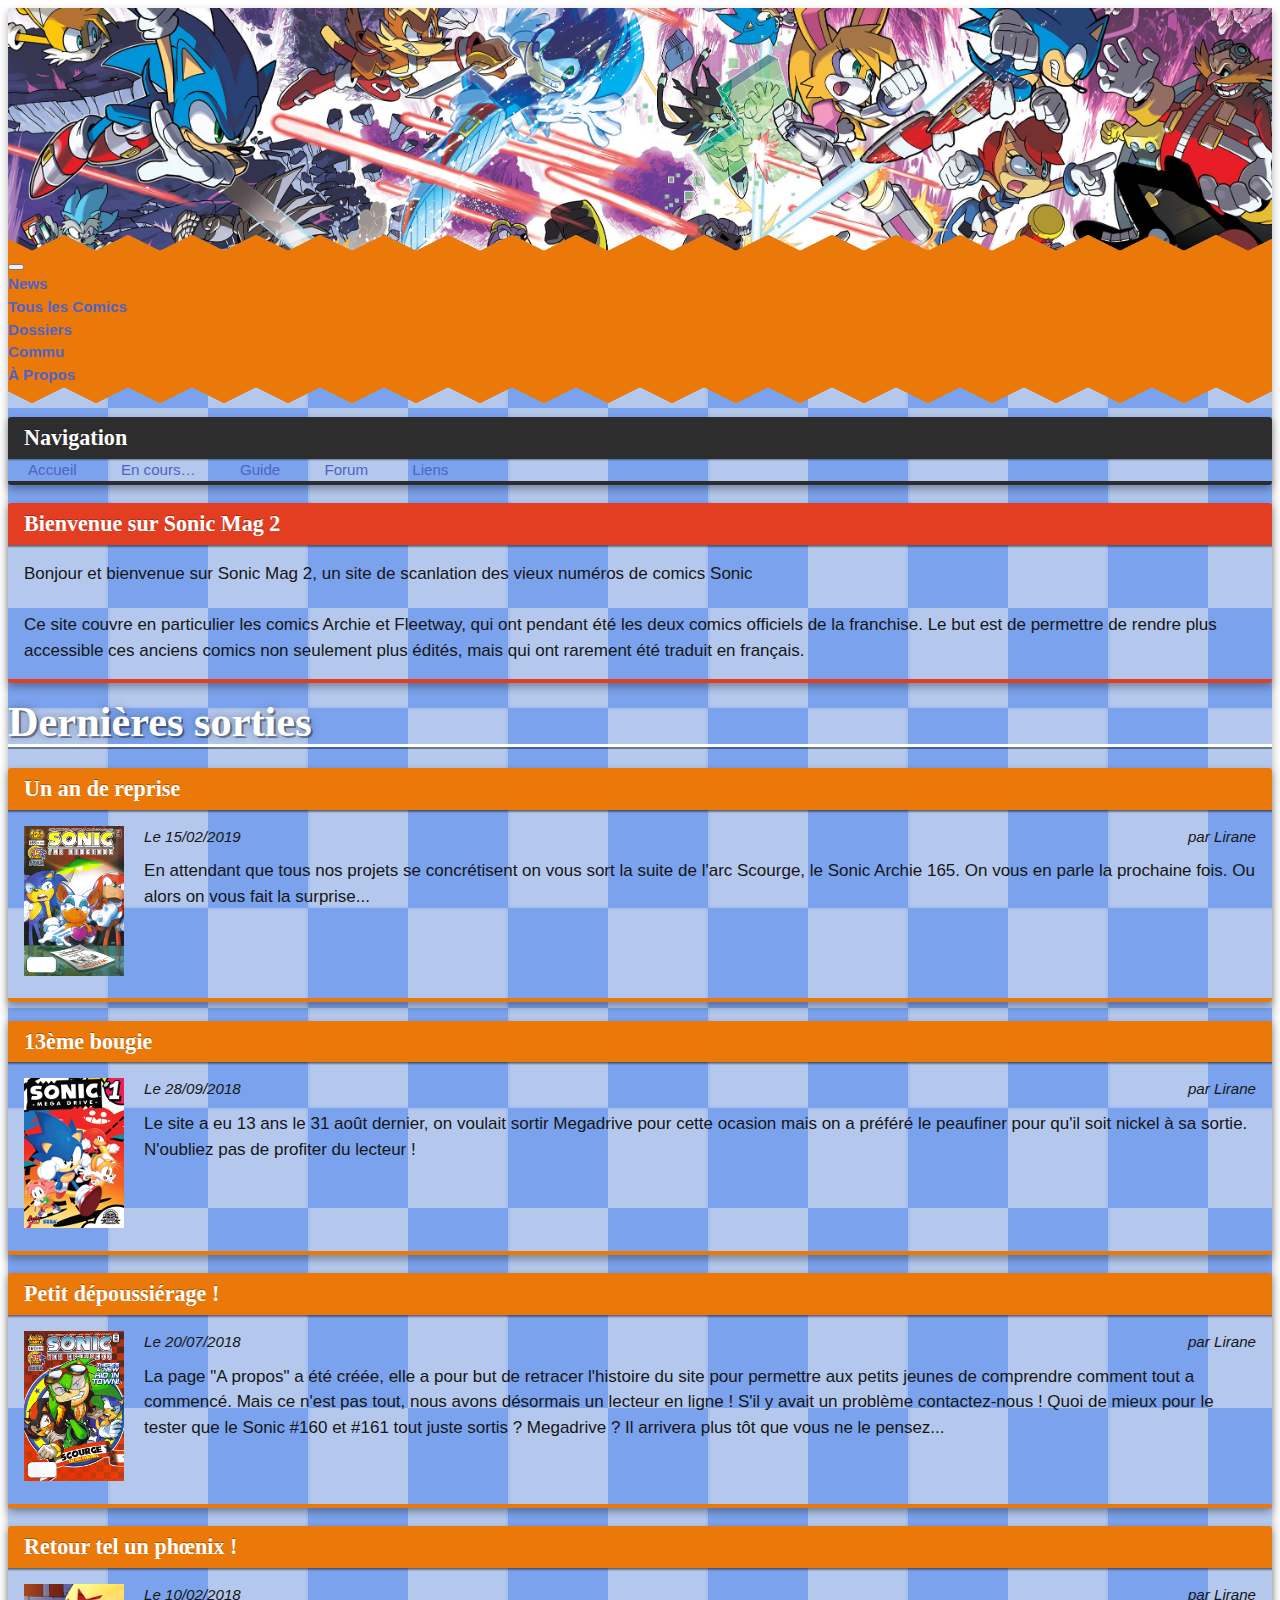
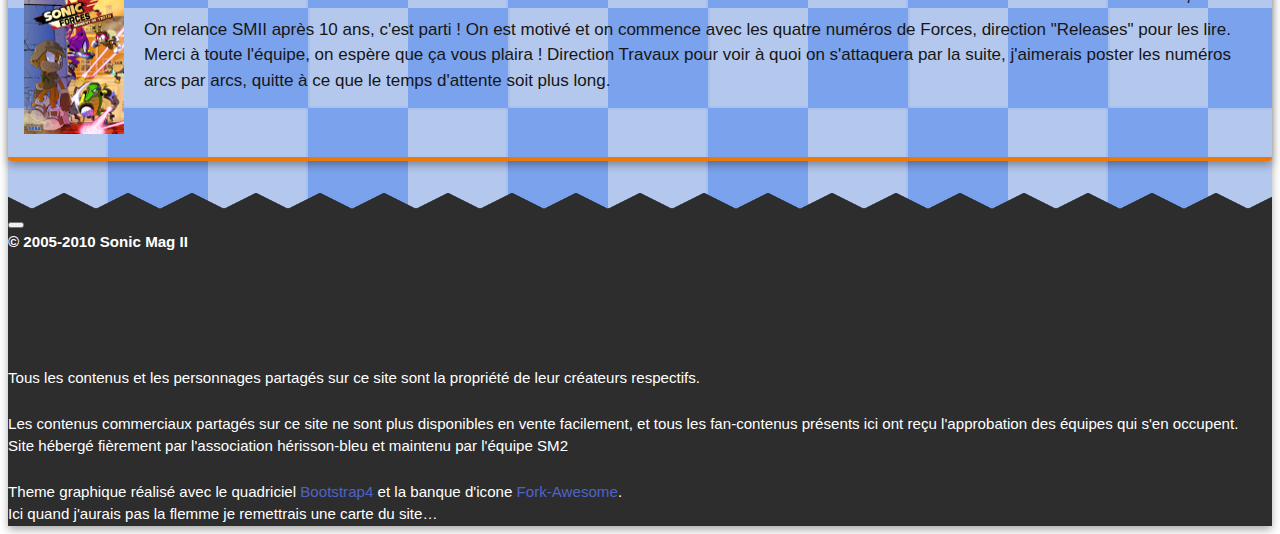
==== commit abf27afb: "fix: use the issue-cover class even on the index" ====
--- a/index.html
+++ b/index.html
@@ -60,7 +60,7 @@
 	<div class="container">
 		<div class="row">
 			<aside class="sidebar col-md-3">
-				<section class="card card-red">
+				<section class="card card-dark">
 			    <div class="card-header">
 			      <h3 class="card-title"> Navigation</h3>
 			    </div>
@@ -75,7 +75,7 @@
 			</aside>
 
 			<section class="col-md-9">
-				<article class="card card-blue">
+				<article class="card card-description card-red">
 					<div class="card-header"><h1>Bienvenue sur Sonic Mag 2</h1></div>
 					<div class="card-body">
 						<p>Bonjour et bienvenue sur Sonic Mag 2, un site de scanlation des vieux numéros de comics Sonic</p>
@@ -85,11 +85,11 @@
 
 				<h1 class="page-title">Dernières sorties</h1>
 
-				<article class="card card-red">
+				<article class="card card-release card-orange">
 					<div class="card-header"><h1>Un an de reprise</h1></div>
 					<div class="card-body">
 						<aside class="comic-image">
-							<img src="img/a165.jpg" />
+							<img class="issue-cover" src="img/a165.jpg" />
 						</aside>
 						<div class="comic-description">
 							<div class="date-author">
@@ -101,11 +101,11 @@
 					</div>
 				</article>
 
-				<article class="card card-red">
+				<article class="card card-release card-orange">
 					<div class="card-header"><h1>13ème bougie</h1></div>
 					<div class="card-body">
 						<aside class="comic-image">
-							<img src="img/mgd01.jpg" />
+							<img class="issue-cover" src="img/mgd01.jpg" />
 						</aside>
 						<div class="comic-description">
 							<div class="date-author">
@@ -117,11 +117,11 @@
 					</div>
 				</article>
 
-				<article class="card card-red">
+				<article class="card card-release card-orange">
 					<div class="card-header"><h1>Petit dépoussiérage !</h1></div>
 					<div class="card-body">
 						<aside class="comic-image">
-							<img src="img/a161.jpg" />
+							<img class="issue-cover" src="img/a161.jpg" />
 						</aside>
 						<div class="comic-description">
 							<div class="date-author">
@@ -133,11 +133,11 @@
 					</div>
 				</article>
 
-				<article class="card card-red">
+				<article class="card card-release card-orange">
 					<div class="card-header"><h1>Retour tel un phœnix !</h1></div>
 					<div class="card-body">
 						<aside class="comic-image">
-							<img src="img/forces01.jpg" />
+							<img class="issue-cover" src="img/forces01.jpg" />
 						</aside>
 						<div class="comic-description">
 							<div class="date-author">
--- a/style.css
+++ b/style.css
@@ -1,15 +1,15 @@
 @charset "UTF-8";
 /*
-  Theme Name: Dimension Quarante-Douze
-  Theme URI: https://github.com/Quarante-Douze/qdouze-wordpress-theme
+  Theme Name: SM2
+  Theme URI: https://git.chlore.net/Kazhnuz/sm2-bootstrap-theme
   Author: Kazhnuz
   Author URI: https://kazhnuz.space
-  Description: The default theme for Quarante-Douze, my tech blog. Made using bootstrap
+  Description: The them of Sonic Mag 2. Made using bootstrap
   Version: 0.1
   License: GNU General Public License v2 or later
   License URI: http://www.gnu.org/licenses/gpl-2.0.html
   Tags: blog, two-columns, right-sidebar, magazine
-  Text Domain: qdouze-wordpress-theme
+  Text Domain: sm2-wordpress-theme
 
   This theme is licensed under the GPLv3.
 */
@@ -125,7 +125,7 @@
   padding: .375rem .75rem;
   font-size: 1rem;
   line-height: 1.5em;
-  color: #444;
+  color: #161616;
   background-color: #fff;
   background-clip: padding-box;
   transition: border-color .15s ease-in-out,box-shadow .15s ease-in-out;
@@ -151,7 +151,7 @@
 
 /*
  *  2 - Typography ( _typography.scss )
- *  
+ *
  *  This part of the (s)css handle everything related to the typography
  *  like paragraphs, blockquote, etc.
  *
@@ -260,7 +260,7 @@
   text-align: left;
   font-size: 4mm;
   line-height: 1.5em;
-  color: #444;
+  color: #161616;
   font-weight: 400; }
 
 .night-mode {
@@ -352,11 +352,12 @@
   font-weight: 400; }
   h1.page-title, h2.page-title, h3.page-title, h4.page-title, h5.page-title, h6.page-title, h7.page-title {
     font-family: Teko;
-    color: #4e63c9;
-    border-bottom: 3px solid #4e63c9;
+    color: #FFF;
+    font-size: 2.8em;
+    border-bottom: 3px solid #FFF;
     font-weight: 600;
-    text-shadow: 2px 2px 0px rgba(0, 0, 0, 0.2);
-    box-shadow: 0px 2px 0px rgba(0, 0, 0, 0.2);
+    text-shadow: 2px 2px 0px rgba(0, 0, 0, 0.4), 0px 0px 8px rgba(0, 0, 0, 0.33);
+    box-shadow: 0px 2px 0px rgba(0, 0, 0, 0.4);
     margin-bottom: 0.5em;
     padding: 0; }
     h1.page-title i, h2.page-title i, h3.page-title i, h4.page-title i, h5.page-title i, h6.page-title i, h7.page-title i {
@@ -568,6 +569,7 @@
   border: 0px solid rgba(0, 0, 0, 0);
   border-left: 0;
   border-right: 0;
+  padding: 0;
   font-weight: 800; }
   .navbar ul {
     padding-bottom: 0; }
@@ -634,88 +636,130 @@
 */
 .card {
   border-radius: 3px 3px 3px 3px;
-  box-shadow: 8px 8px 0px rgba(0, 0, 0, 0.33);
+  box-shadow: 0px 4px 8px rgba(0, 0, 0, 0.33);
   border: none;
   margin-bottom: 1.2em; }
 
-.card-blue > .card-header {
-  background-color: #4e63c9;
-  color: #FFF; }
-
-.card-violet > .card-header {
-  background-color: #ce4dcd;
-  color: #FFF; }
-
-.card-purple > .card-header {
-  background-color: #7951c0;
-  color: #FFF; }
-
-.card-red > .card-header {
-  background-color: #e33d22;
-  color: #FFF; }
-
-.card-orange > .card-header {
-  background-color: #eb790a;
-  color: #FFF; }
-
-.card-green > .card-header {
-  background-color: #75b82d;
-  color: #FFF; }
-
-.card-skyblue > .card-header {
-  background-color: #42a0f3;
-  color: #FFF; }
-
-.card-dark > .card-header {
-  background-color: #2D2D2D;
-  color: #FFF; }
-
-.card-light > .card-header {
-  background-color: #eeeeec;
-  color: #111; }
-
-.card-turquoise > .card-header {
-  background-color: #46bd9e;
-  color: #FFF; }
-
-.card-yellow > .card-header {
-  background-color: #f6d32d;
-  color: #FFF; }
-
-.card-brown > .card-header {
-  background-color: #986a44;
-  color: #FFF; }
-
-.card-grey > .card-header {
-  background-color: #77767b;
-  color: #FFF; }
-
-.card-primary > .card-header {
-  background-color: #4e63c9;
-  color: #FFF; }
-
-.card-secondary > .card-header {
-  background-color: #eb790a;
-  color: #FFF; }
-
-.card-warning > .card-header {
-  background-color: #eb790a;
-  color: #FFF; }
-
-.card-danger > .card-header {
-  background-color: #e33d22;
-  color: #FFF; }
-
-.card-info > .card-header {
-  background-color: #42a0f3;
-  color: #FFF; }
-
-.card-success > .card-header {
-  background-color: #75b82d;
-  color: #FFF; }
+.card-blue {
+  border-bottom: 4px solid #4e63c9; }
+  .card-blue > .card-header {
+    background-color: #4e63c9;
+    color: #FFF; }
+
+.card-violet {
+  border-bottom: 4px solid #ce4dcd; }
+  .card-violet > .card-header {
+    background-color: #ce4dcd;
+    color: #FFF; }
+
+.card-purple {
+  border-bottom: 4px solid #7951c0; }
+  .card-purple > .card-header {
+    background-color: #7951c0;
+    color: #FFF; }
+
+.card-red {
+  border-bottom: 4px solid #e33d22; }
+  .card-red > .card-header {
+    background-color: #e33d22;
+    color: #FFF; }
+
+.card-orange {
+  border-bottom: 4px solid #eb790a; }
+  .card-orange > .card-header {
+    background-color: #eb790a;
+    color: #FFF; }
+
+.card-green {
+  border-bottom: 4px solid #75b82d; }
+  .card-green > .card-header {
+    background-color: #75b82d;
+    color: #FFF; }
+
+.card-skyblue {
+  border-bottom: 4px solid #42a0f3; }
+  .card-skyblue > .card-header {
+    background-color: #42a0f3;
+    color: #FFF; }
+
+.card-dark {
+  border-bottom: 4px solid #2D2D2D; }
+  .card-dark > .card-header {
+    background-color: #2D2D2D;
+    color: #FFF; }
+
+.card-light {
+  border-bottom: 4px solid #eeeeec; }
+  .card-light > .card-header {
+    background-color: #eeeeec;
+    color: #111; }
+
+.card-turquoise {
+  border-bottom: 4px solid #46bd9e; }
+  .card-turquoise > .card-header {
+    background-color: #46bd9e;
+    color: #FFF; }
+
+.card-yellow {
+  border-bottom: 4px solid #f6d32d; }
+  .card-yellow > .card-header {
+    background-color: #f6d32d;
+    color: #FFF; }
+
+.card-brown {
+  border-bottom: 4px solid #986a44; }
+  .card-brown > .card-header {
+    background-color: #986a44;
+    color: #FFF; }
+
+.card-grey {
+  border-bottom: 4px solid #77767b; }
+  .card-grey > .card-header {
+    background-color: #77767b;
+    color: #FFF; }
+
+.card-primary {
+  border-bottom: 4px solid #4e63c9; }
+  .card-primary > .card-header {
+    background-color: #4e63c9;
+    color: #FFF; }
+
+.card-secondary {
+  border-bottom: 4px solid #eb790a; }
+  .card-secondary > .card-header {
+    background-color: #eb790a;
+    color: #FFF; }
+
+.card-warning {
+  border-bottom: 4px solid #eb790a; }
+  .card-warning > .card-header {
+    background-color: #eb790a;
+    color: #FFF; }
+
+.card-danger {
+  border-bottom: 4px solid #e33d22; }
+  .card-danger > .card-header {
+    background-color: #e33d22;
+    color: #FFF; }
+
+.card-info {
+  border-bottom: 4px solid #42a0f3; }
+  .card-info > .card-header {
+    background-color: #42a0f3;
+    color: #FFF; }
+
+.card-success {
+  border-bottom: 4px solid #75b82d; }
+  .card-success > .card-header {
+    background-color: #75b82d;
+    color: #FFF; }
 
 .card-shadow {
-  box-shadow: 8px 8px 0px rgba(0, 0, 0, 0.33), inset 0px -2px 0px rgba(0, 0, 0, 0); }
+  box-shadow: 0px 4px 8px rgba(0, 0, 0, 0.33), inset 0px -2px 0px rgba(0, 0, 0, 0); }
+
+.card-body {
+  padding: 1rem;
+  box-shadow: inset 0px 1px 0px rgba(0, 0, 0, 0.22), inset 0px 2px 0px rgba(0, 0, 0, 0.22), inset 0px 3px 0px rgba(0, 0, 0, 0.11); }
 
 /* 4.1 - Header and titles */
 .card-header {
@@ -725,10 +769,7 @@
   text-shadow: 0px 1px 1px rgba(0, 0, 0, 0.3);
   font-weight: 600;
   border-radius: 0;
-  padding: 0.75rem 1.25rem 1.75rem 1.25rem;
-  background-image: url("img/triangleblanc.png");
-  background-repeat: repeat-x;
-  background-position: center bottom;
+  padding: 0.5rem 1.00rem 0.5rem 1.0rem;
   border: 0; }
   .card-header:first-child {
     border-radius: 3px 3px 3px 3px;
@@ -751,7 +792,7 @@
 .card-meta {
   border-radius: 3px 3px 3px 3px;
   padding: 1em;
-  box-shadow: 8px 8px 0px rgba(0, 0, 0, 0.33), inset 0px -2px 0px rgba(0, 0, 0, 0);
+  box-shadow: 0px 4px 8px rgba(0, 0, 0, 0.33), inset 0px -2px 0px rgba(0, 0, 0, 0);
   border: 0;
   background-color: #eeeeec;
   margin-bottom: 1.2em; }
@@ -809,9 +850,13 @@
         background-color: #eee;
         text-decoration: none; }
 
+.card .list-group {
+  box-shadow: inset 0px 1px 0px rgba(0, 0, 0, 0.22), inset 0px 2px 0px rgba(0, 0, 0, 0.11); }
+
 .list-group-item {
   border: none;
-  background-color: transparent; }
+  background-color: transparent;
+  padding: 0.66rem 1.25rem; }
 
 a.list-group-item:hover {
   border-style: none;
@@ -824,7 +869,7 @@
   border: 0px solid rgba(0, 0, 0, 0);
   border-radius: 3px 3px 3px 3px;
   color: rgba(0, 0, 0, 0.7);
-  box-shadow: 8px 8px 0px rgba(0, 0, 0, 0.33); }
+  box-shadow: 0px 4px 8px rgba(0, 0, 0, 0.33); }
   .alert-flex {
     display: flex;
     flex-direction: row;
@@ -915,7 +960,7 @@
 /* 4.5 - Breadcrumbs */
 .breadcrumb {
   border-radius: 3px 3px 3px 3px;
-  box-shadow: 8px 8px 0px rgba(0, 0, 0, 0.33), inset 0px -2px 0px rgba(0, 0, 0, 0);
+  box-shadow: 0px 4px 8px rgba(0, 0, 0, 0.33), inset 0px -2px 0px rgba(0, 0, 0, 0);
   border: 0;
   background-color: #eeeeec;
   margin-bottom: 1.2em; }
@@ -924,14 +969,14 @@
 
 /*
  *  5 - Buttons ( _buttons.scss )
- *  
+ *
  *  This part of the (s)css handle the style of buttons-like and badges.
  *
 */
 .btn, .page-numbers {
   border: 0px solid rgba(0, 0, 0, 0);
   border-radius: 3px 3px 3px 3px;
-  box-shadow: 8px 8px 0px rgba(0, 0, 0, 0.33), inset 0px -2px 0px rgba(0, 0, 0, 0);
+  box-shadow: 0px 4px 8px rgba(0, 0, 0, 0.33), inset 0px -2px 0px rgba(0, 0, 0, 0);
   text-shadow: 0px -1px 0px rgba(0, 0, 0, 0.3);
   background-color: #eeeeec;
   color: #111;
@@ -1082,7 +1127,7 @@
     color: #FFF; }
 
 .btn-group {
-  box-shadow: 8px 8px 0px rgba(0, 0, 0, 0.33); }
+  box-shadow: 0px 4px 8px rgba(0, 0, 0, 0.33); }
 
 .btn-group .btn, .btn-group .page-numbers {
   box-shadow: inset 0px -2px 0px rgba(0, 0, 0, 0);
@@ -1347,7 +1392,7 @@
 
 /*
  *  6 - Blog Elements ( _blog.scss )
- *  
+ *
  *  All elements that are used for a blog (article previews, etc).
  *  "Commons" elements will be in other parts
 */
@@ -1356,91 +1401,29 @@
   margin-bottom: 1.333em; }
 
 /* 2.1 - Previews */
-.preview-container {
+.card-description .card-body {
+  font-size: 4.5mm;
+  font-weight: 300;
+  line-height: 1.5em; }
+
+.card-release .card-body {
+  display: flex;
+  flex-direction: row; }
+
+.card-release .date-author {
   display: flex;
   flex-direction: row;
-  flex-wrap: wrap;
   justify-content: space-between;
-  align-content: flex-start;
-  margin-bottom: 1em;
-  padding: 0;
-  width: 100%; }
-  .preview-container .preview {
-    width: 48%;
-    height: 220px; }
-
-.preview {
-  margin: auto;
-  margin-bottom: 1em; }
-  .preview-link {
-    display: block;
-    width: 100%;
-    height: 100%;
-    padding: 0;
-    margin: 0;
-    text-decoration: none !important; }
-    .preview-link:hover .preview-item {
-      background-size: 133% auto;
-      background-position: center center; }
-  .preview-item {
-    height: 100%;
-    width: 100%;
-    background-size: 100% auto;
-    background-position: center center;
-    transition: background-size .5s; }
-
-.preview-overlay {
-  height: 100%;
-  width: 100%;
-  opacity: 1;
-  padding: 0;
-  transition: background .5s;
-  color: #FFF;
-  display: flex;
-  flex-direction: column;
-  justify-content: flex-end;
-  align-items: flex-start;
-  text-shadow: 1px 1px 3px rgba(0, 0, 0, 0.7);
-  color: white !important;
-  background: linear-gradient(to top, rgba(0, 0, 0, 0.75) 0%, rgba(0, 0, 0, 0) 60%); }
-  .preview-overlay:hover {
-    opacity: 1; }
-    .preview-overlay:hover h1, .preview-overlay:hover h2 {
-      opacity: 1;
-      color: #FFF; }
-    .preview-overlay:hover .badge {
-      background-color: #8997db; }
-  .preview-overlay .badge {
-    background-color: #4e63c9; }
-  .preview-overlay h1, .preview-overlay h2 {
-    max-width: 100%;
-    margin: auto;
-    margin-bottom: 0px;
-    text-align: left;
-    display: block;
-    font-size: 2em;
-    transition: opacity .5s;
-    text-shadow: 1px 1px 0px black;
-    opacity: 0.6;
-    padding: 0.25em;
-    color: #FFF; }
-
-.preview-item .preview-content {
-  height: 100%;
-  width: 100%;
-  background-size: 100% auto;
-  background-position: center center;
-  transition: background-size .5s; }
-
-.preview-item:hover .preview-content {
-  background-size: 133% auto;
-  background-position: center center; }
-
-.preview-categories {
-  padding: 0.5em; }
-  .preview-categories .badge {
-    font-size: 1em;
-    text-shadow: none; }
+  padding-bottom: 0.66em;
+  font-style: italic;
+  font-weight: 300; }
+
+.card-release .comic-description {
+  padding-left: 1.33em; }
+  .card-release .comic-description p {
+    font-size: 4.5mm;
+    font-weight: 300;
+    line-height: 1.5em; }
 
 /* 2.1.1 - Article list */
 .list-article {
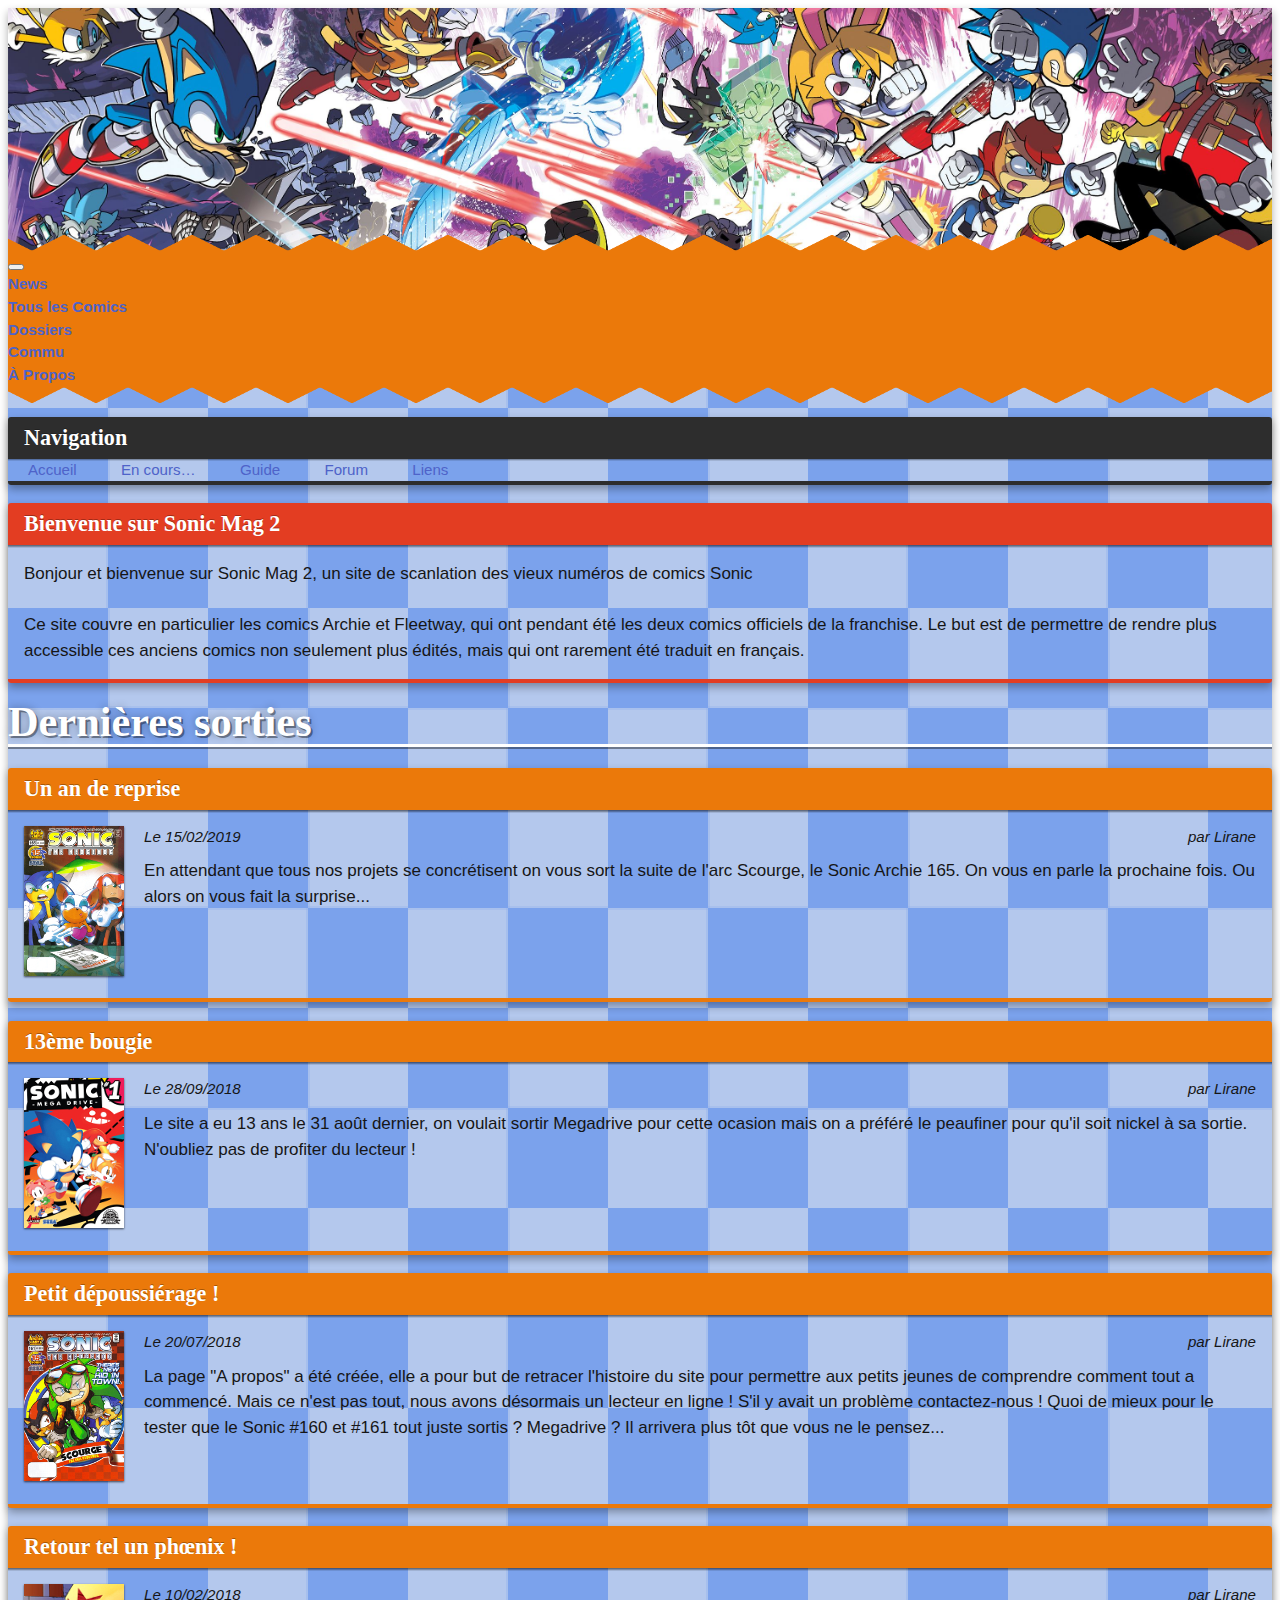
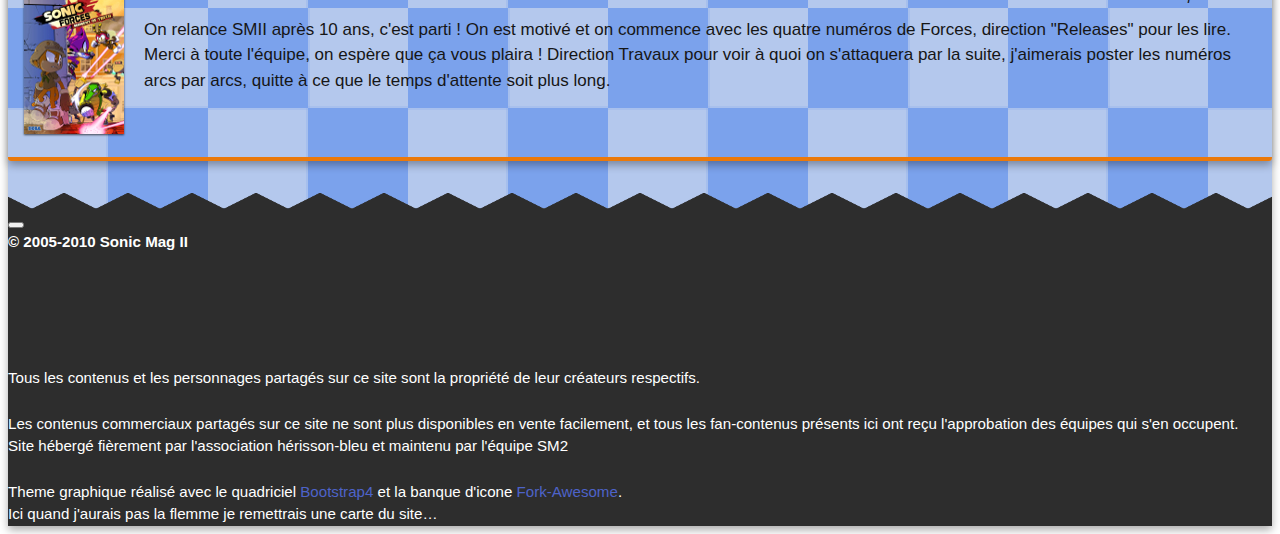
==== commit 2479128e: "feat(nav): add icons to navigation" ====
--- a/index.html
+++ b/index.html
@@ -36,10 +36,10 @@
   <div class="container collapse navbar-collapse" id="navbarSupportedContent">
     <ul class="navbar-nav nav-justified w-100">
       <li class="nav-item active">
-        <a class="nav-link" href="#">News</a>
-      </li>
-      <li class="nav-item">
-        <a class="nav-link" href="#">Tous les Comics</a>
+        <a class="nav-link" href="index.html">News</a>
+      </li>
+      <li class="nav-item">
+        <a class="nav-link" href="all-comics.html">Tous les Comics</a>
       </li>
       <li class="nav-item">
         <a class="nav-link" href="#">Dossiers</a>
@@ -65,11 +65,11 @@
 			      <h3 class="card-title"> Navigation</h3>
 			    </div>
 			    <div class="list-group list-group-flush">
-			      <a href="#" class="list-group-item list-group-item-action">Accueil</a>
-						<a href="#" class="list-group-item list-group-item-action">En cours…</a>
-						<a href="#" class="list-group-item list-group-item-action">Guide</a>
-						<a href="#" class="list-group-item list-group-item-action">Forum</a>
-						<a href="#" class="list-group-item list-group-item-action">Liens</a>
+			      <a href="index.html" class="list-group-item list-group-item-action"><i class="fa fa-home"></i> Accueil</a>
+						<a href="#" class="list-group-item list-group-item-action"><i class="fa fa-clock-o"></i> En cours…</a>
+						<a href="#" class="list-group-item list-group-item-action"><i class="fa fa-list"></i> Guide</a>
+						<a href="#" class="list-group-item list-group-item-action"><i class="fa fa-comments-o"></i> Forum</a>
+						<a href="#" class="list-group-item list-group-item-action"><i class="fa fa-link"></i> Liens</a>
 			    </div>
 	  		</section>
 			</aside>
--- a/style.css
+++ b/style.css
@@ -342,6 +342,25 @@
     line-height: 1.5em; }
 
 /* 2.3 - Titles */
+.page-title {
+  font-family: 'Teko';
+  color: #FFF;
+  border-bottom: 3px solid #FFF;
+  font-weight: 600;
+  text-shadow: 2px 2px 0px rgba(0, 0, 0, 0.4), 0px 0px 8px rgba(0, 0, 0, 0.33);
+  box-shadow: 0px 2px 0px rgba(0, 0, 0, 0.4);
+  margin-bottom: 0.5em;
+  padding: 0;
+  display: flex;
+  flex-direction: row;
+  justify-content: space-between; }
+  .page-title h1, .page-title h2, .page-title h3, .page-title h4, .page-title h5, .page-title h6, .page-title h7 {
+    padding: 0;
+    padding-bottom: 0.1em; }
+  .page-title .btn, .page-title .page-numbers {
+    padding: 0.333rem 0.66rem;
+    box-shadow: none; }
+
 h1, h2, h3, h4, h5, h6, h7 {
   font-family: 'Teko';
   text-align: left;
@@ -351,7 +370,7 @@
   margin: 0;
   font-weight: 400; }
   h1.page-title, h2.page-title, h3.page-title, h4.page-title, h5.page-title, h6.page-title, h7.page-title {
-    font-family: Teko;
+    font-family: 'Teko';
     color: #FFF;
     font-size: 2.8em;
     border-bottom: 3px solid #FFF;
@@ -758,8 +777,9 @@
   box-shadow: 0px 4px 8px rgba(0, 0, 0, 0.33), inset 0px -2px 0px rgba(0, 0, 0, 0); }
 
 .card-body {
-  padding: 1rem;
-  box-shadow: inset 0px 1px 0px rgba(0, 0, 0, 0.22), inset 0px 2px 0px rgba(0, 0, 0, 0.22), inset 0px 3px 0px rgba(0, 0, 0, 0.11); }
+  padding: 1rem; }
+  .card-body:not(:first-child) {
+    box-shadow: inset 0px 1px 0px rgba(0, 0, 0, 0.22), inset 0px 2px 0px rgba(0, 0, 0, 0.22), inset 0px 3px 0px rgba(0, 0, 0, 0.11); }
 
 /* 4.1 - Header and titles */
 .card-header {
@@ -1425,6 +1445,55 @@
     font-weight: 300;
     line-height: 1.5em; }
 
+.card-release .issue-cover {
+  width: 100px;
+  height: auto; }
+
+.issue-list {
+  display: flex;
+  flex-direction: row;
+  flex-wrap: wrap; }
+
+.issue-cover {
+  box-shadow: 0px 1px 2px rgba(0, 0, 0, 0.66); }
+
+.issue-button {
+  width: 130px;
+  padding: 15px;
+  margin: 15px; }
+  .issue-button:hover, .issue-button.hover {
+    background-color: #eb790a;
+    color: white; }
+  .issue-button .cover-container {
+    height: 155px;
+    display: flex;
+    flex-direction: column;
+    justify-content: center; }
+  .issue-button .issue-cover {
+    width: 100px;
+    height: auto; }
+  .issue-button p {
+    text-align: center;
+    font-size: 1em;
+    padding-top: 0.2mm;
+    padding-bottom: 0;
+    font-weight: 600; }
+
+.issue-description .card-body {
+  display: flex;
+  flex-direction: row; }
+
+.issue-description .comic-description {
+  padding-left: 1.33em; }
+  .issue-description .comic-description p {
+    font-size: 4.5mm;
+    font-weight: 300;
+    line-height: 1.5em; }
+
+.issue-description .issue-cover {
+  width: 150px;
+  height: auto; }
+
 /* 2.1.1 - Article list */
 .list-article {
   display: flex;
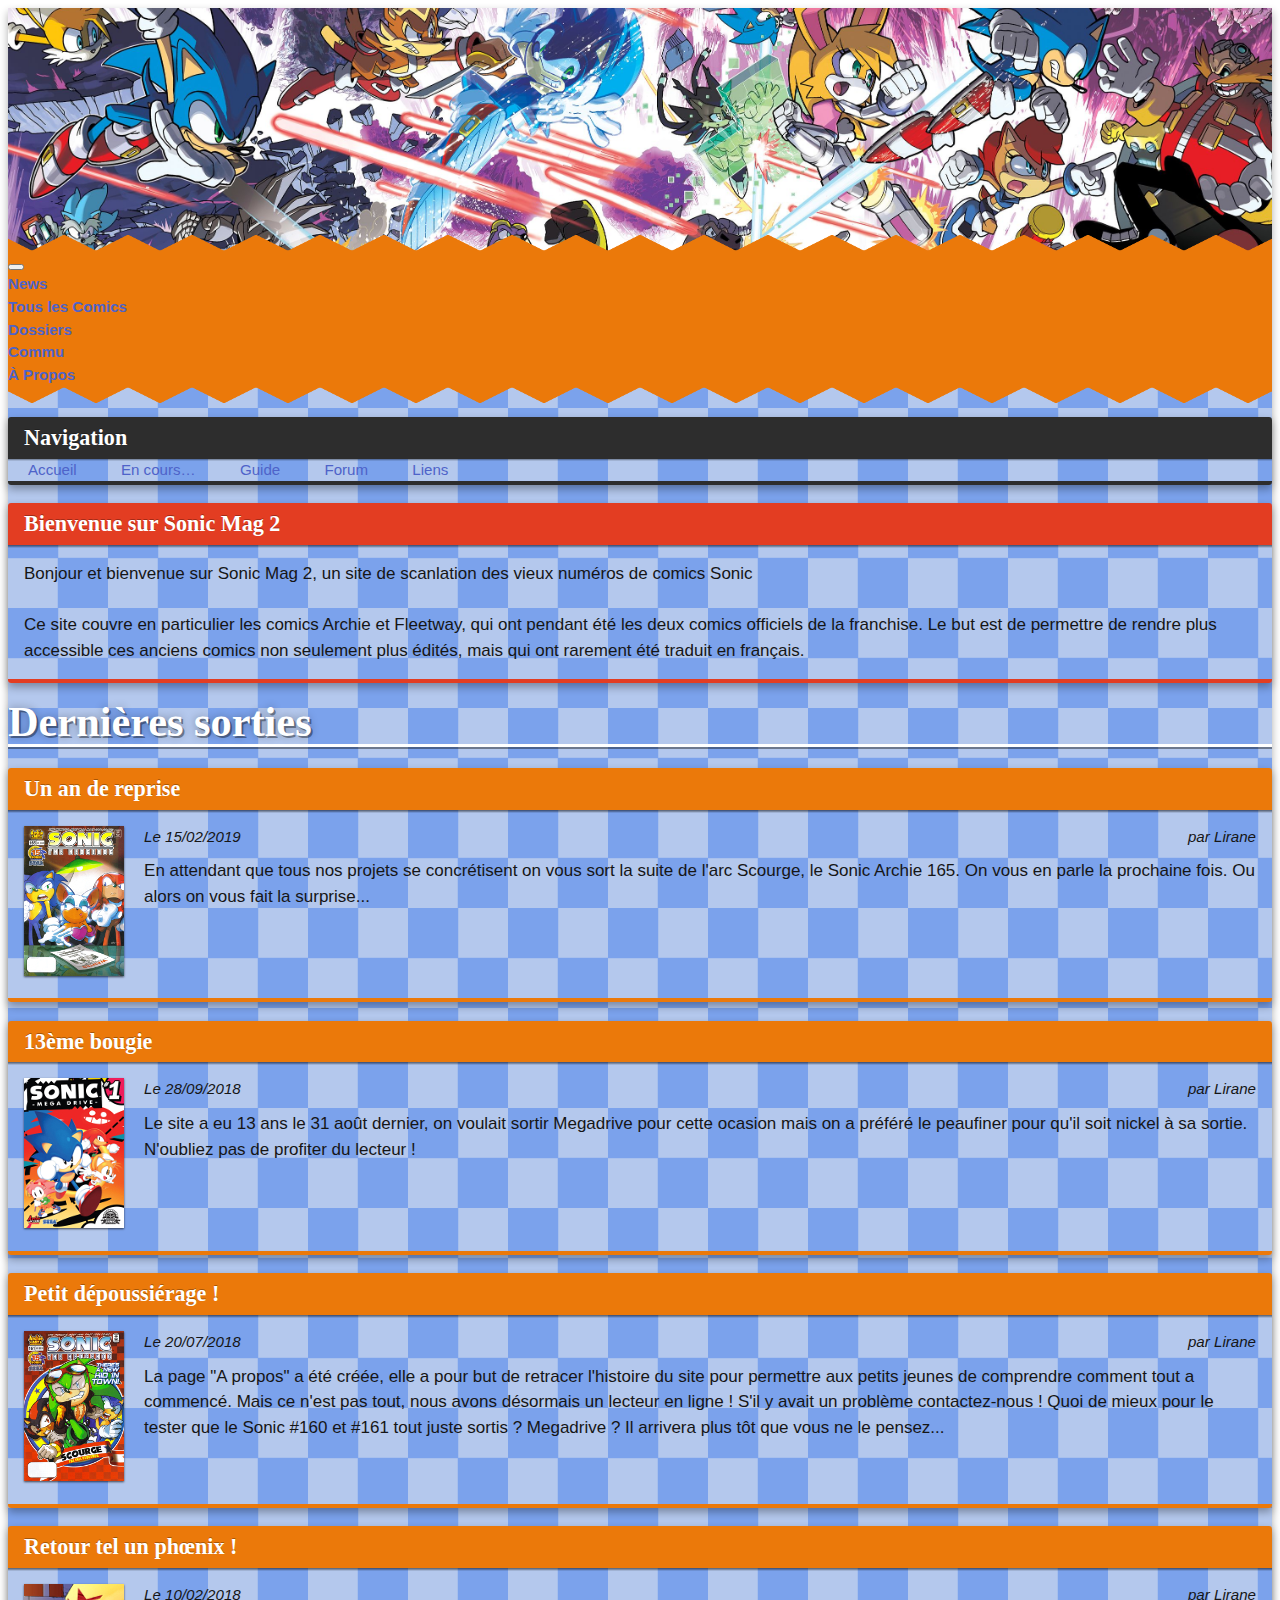
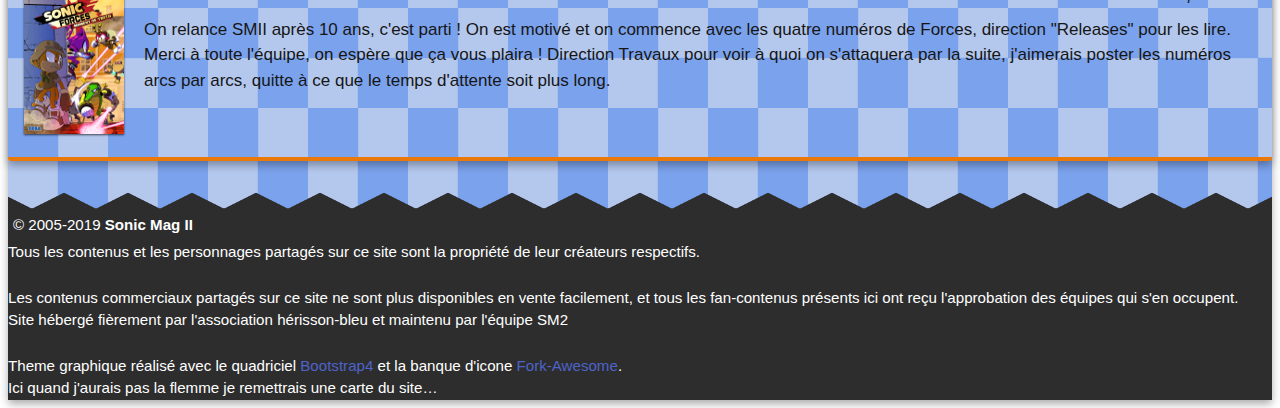
==== commit 27517e77: "improvement: transformation complète de la navbar du bas pour juste utiliser des flexbox" ====
--- a/index.html
+++ b/index.html
@@ -155,38 +155,29 @@
 </main>
 
 <footer class="bg-dark">
-		<nav class="navbar navbar-expand-lg navbar-dark bg-dark">
-		  <div class="container">
-		  <button class="navbar-toggler" type="button" data-toggle="collapse" data-target="#SecondNavbar" aria-controls="SecondNavbar" aria-expanded="false" aria-label="Toggle navigation">
-		    <span class="navbar-toggler-icon"></span>
-		  </button>
-
-		  <div class="collapse navbar-collapse" id="SecondNavbar">
-		    <ul class="navbar-nav mr-auto mt-2 mt-lg-0">
-		      <li class="nav-item inactive">
-		        © 2005-2010 <strong>Sonic Mag II</strong>
+		<nav class="container footer-navigation">
+      <div class="footer-group">
+        <p>© 2005-2019 <strong>Sonic Mag II</strong></p>
+      </div>
+		  <div class="footer-group">
+        <ul class="social-links">
+		      <li class="nav-item active">
+		        <a class="nav-link" href="#"><i class="fa fa-fw fa-rss"></i></a>
+		      </li>
+		      <li class="nav-item active">
+		        <a class="nav-link" href="#"><i class="fa fa-fw fa-twitter"></i></a>
+		      </li>
+		      <li class="nav-item active">
+		        <a class="nav-link" href="#"><i class="fa fa-fw fa-facebook"></i></a>
+		      </li>
+		      <li class="nav-item active">
+		        <a class="nav-link" href="#"><i class="fa fa-fw fa-diaspora"></i></a>
+		      </li>
+		      <li class="nav-item active">
+		        <a class="nav-link" href="#"><i class="fa fa-fw fa-mastodon"></i></a>
 		      </li>
 		    </ul>
-
-		    <ul class="navbar-nav my-2 my-lg-0">
-		      <li class="nav-item active">
-		        <a class="nav-link" href="#"><i class="fa fa-fw fa-rss"></i></a>
-		      </li>
-		      <li class="nav-item active">
-		        <a class="nav-link" href="#"><i class="fa fa-fw fa-twitter"></i></a>
-		      </li>
-		      <li class="nav-item active">
-		        <a class="nav-link" href="#"><i class="fa fa-fw fa-facebook"></i></a>
-		      </li>
-		      <li class="nav-item active">
-		        <a class="nav-link" href="#"><i class="fa fa-fw fa-diaspora"></i></a>
-		      </li>
-		      <li class="nav-item active">
-		        <a class="nav-link" href="#"><i class="fa fa-fw fa-mastodon"></i></a>
-		      </li>
-		    </ul>
-		  </div>
-		  </div>
+      </div>
 		</nav>
 
 		<section id="footer-plus" class="container">
--- a/style.css
+++ b/style.css
@@ -619,7 +619,7 @@
         color: #444; }
 
 .dropdown-menu {
-  box-shadow: 4px 4px 0px 0px rgba(0, 0, 0, 0.2), inset 0px -2px 0px rgba(0, 0, 0, 0); }
+  box-shadow: 0px 4px 8px rgba(0, 0, 0, 0.33), inset 0px -2px 0px rgba(0, 0, 0, 0); }
 
 /*  3.2 - Footer */
 /* 3.2.1 - Social Network Buttons */
@@ -799,6 +799,17 @@
     border-radius: 3px 3px 3px 3px;
     border-top-left-radius: 0;
     border-top-right-radius: 0; }
+  .card-header.headerbar {
+    display: flex;
+    flex-direction: row; }
+    .card-header.headerbar .headerbar-group {
+      flex-grow: 1;
+      flex-basis: 0;
+      text-align: center; }
+      .card-header.headerbar .headerbar-group:first-child {
+        text-align: left; }
+      .card-header.headerbar .headerbar-group:last-child {
+        text-align: right; }
   .card-header h1, .card-header h2, .card-header h3, .card-header h4, .card-header h5, .card-header h6, .card-header h7, .card-header h8, .card-header h9, .card-header h10 {
     font-size: 1.33em;
     text-shadow: 0px -1px 0px rgba(0, 0, 0, 0.3);
@@ -807,6 +818,18 @@
     color: #FFF;
     font-weight: 600;
     line-height: 1.17em; }
+  .card-header .btn, .card-header .page-numbers {
+    box-shadow: none;
+    text-shadow: none;
+    border: 1px solid rgba(0, 0, 0, 0.2) !important; }
+    .card-header .btn:hover, .card-header .page-numbers:hover, .card-header .btn:active, .card-header .page-numbers:active {
+      box-shadow: none;
+      border: 1px solid rgba(0, 0, 0, 0.2); }
+    .card-header .btn:focus, .card-header .page-numbers:focus {
+      box-shadow: 0px 0px 0px 2px rgba(0, 0, 0, 0.3); }
+  .card-header .btn-group {
+    box-shadow: none;
+    text-shadow: none; }
 
 /* 4.2 - Cards meta */
 .card-meta {
@@ -1005,68 +1028,68 @@
     background-color: white;
     color: #111; }
   .btn:hover, .page-numbers:hover {
-    box-shadow: 4px 4px 0px 0px rgba(0, 0, 0, 0.2), inset 0px -2px 0px rgba(0, 0, 0, 0);
     border: 0px solid rgba(0, 0, 0, 0);
+    box-shadow: 0px 4px 8px rgba(0, 0, 0, 0.33), inset 0px -2px 0px rgba(0, 0, 0, 0);
     text-decoration: none; }
   .btn:active, .page-numbers:active {
-    box-shadow: inset 0px 2px 0px rgba(0, 0, 0, 0);
     border: 0px solid rgba(0, 0, 0, 0);
+    box-shadow: 0px 4px 8px rgba(0, 0, 0, 0.33), inset 0px -2px 0px rgba(0, 0, 0, 0);
     text-decoration: none; }
 
 .btn-blue {
   background-color: #4e63c9;
   color: #FFF; }
   .btn-blue:hover, .btn-blue:active, .btn-blue:focus, .btn-blue:not(.disabled):not(:disabled):hover, .btn-blue:not(.disabled):not(:disabled):active, .btn-blue:not(.disabled):not(:disabled):focus {
-    background-color: #8997db;
+    background-color: #7585d5;
     color: #FFF; }
 
 .btn-violet {
   background-color: #ce4dcd;
   color: #FFF; }
   .btn-violet:hover, .btn-violet:active, .btn-violet:focus, .btn-violet:not(.disabled):not(:disabled):hover, .btn-violet:not(.disabled):not(:disabled):active, .btn-violet:not(.disabled):not(:disabled):focus {
-    background-color: #df89de;
+    background-color: #d975d8;
     color: #FFF; }
 
 .btn-purple {
   background-color: #7951c0;
   color: #FFF; }
   .btn-purple:hover, .btn-purple:active, .btn-purple:focus, .btn-purple:not(.disabled):not(:disabled):hover, .btn-purple:not(.disabled):not(:disabled):active, .btn-purple:not(.disabled):not(:disabled):focus {
-    background-color: #a489d4;
+    background-color: #9676ce;
     color: #FFF; }
 
 .btn-red {
   background-color: #e33d22;
   color: #FFF; }
   .btn-red:hover, .btn-red:active, .btn-red:focus, .btn-red:not(.disabled):not(:disabled):hover, .btn-red:not(.disabled):not(:disabled):active, .btn-red:not(.disabled):not(:disabled):focus {
-    background-color: #ec7966;
+    background-color: #e9654f;
     color: #FFF; }
 
 .btn-orange {
   background-color: #eb790a;
   color: #FFF; }
   .btn-orange:hover, .btn-orange:active, .btn-orange:focus, .btn-orange:not(.disabled):not(:disabled):hover, .btn-orange:not(.disabled):not(:disabled):active, .btn-orange:not(.disabled):not(:disabled):focus {
-    background-color: #f7a04a;
+    background-color: #f69332;
     color: #FFF; }
 
 .btn-green {
   background-color: #75b82d;
   color: #FFF; }
   .btn-green:hover, .btn-green:active, .btn-green:focus, .btn-green:not(.disabled):not(:disabled):hover, .btn-green:not(.disabled):not(:disabled):active, .btn-green:not(.disabled):not(:disabled):focus {
-    background-color: #9bd75b;
+    background-color: #8fd246;
     color: #FFF; }
 
 .btn-skyblue {
   background-color: #42a0f3;
   color: #FFF; }
   .btn-skyblue:hover, .btn-skyblue:active, .btn-skyblue:focus, .btn-skyblue:not(.disabled):not(:disabled):hover, .btn-skyblue:not(.disabled):not(:disabled):active, .btn-skyblue:not(.disabled):not(:disabled):focus {
-    background-color: #8ac4f8;
+    background-color: #72b8f6;
     color: #FFF; }
 
 .btn-dark {
   background-color: #2D2D2D;
   color: #FFF; }
   .btn-dark:hover, .btn-dark:active, .btn-dark:focus, .btn-dark:not(.disabled):not(:disabled):hover, .btn-dark:not(.disabled):not(:disabled):active, .btn-dark:not(.disabled):not(:disabled):focus {
-    background-color: #535353;
+    background-color: #474747;
     color: #FFF; }
 
 .btn-light {
@@ -1080,70 +1103,70 @@
   background-color: #46bd9e;
   color: #FFF; }
   .btn-turquoise:hover, .btn-turquoise:active, .btn-turquoise:focus, .btn-turquoise:not(.disabled):not(:disabled):hover, .btn-turquoise:not(.disabled):not(:disabled):active, .btn-turquoise:not(.disabled):not(:disabled):focus {
-    background-color: #7ed1bc;
+    background-color: #6ccab2;
     color: #FFF; }
 
 .btn-yellow {
   background-color: #f6d32d;
   color: #FFF; }
   .btn-yellow:hover, .btn-yellow:active, .btn-yellow:focus, .btn-yellow:not(.disabled):not(:disabled):hover, .btn-yellow:not(.disabled):not(:disabled):active, .btn-yellow:not(.disabled):not(:disabled):focus {
-    background-color: #f9e276;
+    background-color: #f8dd5e;
     color: #FFF; }
 
 .btn-brown {
   background-color: #986a44;
   color: #FFF; }
   .btn-brown:hover, .btn-brown:active, .btn-brown:focus, .btn-brown:not(.disabled):not(:disabled):hover, .btn-brown:not(.disabled):not(:disabled):active, .btn-brown:not(.disabled):not(:disabled):focus {
-    background-color: #bd906b;
+    background-color: #b5835a;
     color: #FFF; }
 
 .btn-grey, .page-numbers {
   background-color: #77767b;
   color: #FFF; }
   .btn-grey:hover, .page-numbers:hover, .btn-grey:active, .page-numbers:active, .btn-grey:focus, .page-numbers:focus, .btn-grey:not(.disabled):not(:disabled):hover, .page-numbers:not(.disabled):not(:disabled):hover, .btn-grey:not(.disabled):not(:disabled):active, .page-numbers:not(.disabled):not(:disabled):active, .btn-grey:not(.disabled):not(:disabled):focus, .page-numbers:not(.disabled):not(:disabled):focus {
-    background-color: #9e9da1;
+    background-color: #919094;
     color: #FFF; }
 
 .btn-primary {
   background-color: #4e63c9;
   color: #FFF; }
   .btn-primary:hover, .btn-primary:active, .btn-primary:focus, .btn-primary:not(.disabled):not(:disabled):hover, .btn-primary:not(.disabled):not(:disabled):active, .btn-primary:not(.disabled):not(:disabled):focus {
-    background-color: #8997db;
+    background-color: #7585d5;
     color: #FFF; }
 
 .btn-secondary {
   background-color: #eb790a;
   color: #FFF; }
   .btn-secondary:hover, .btn-secondary:active, .btn-secondary:focus, .btn-secondary:not(.disabled):not(:disabled):hover, .btn-secondary:not(.disabled):not(:disabled):active, .btn-secondary:not(.disabled):not(:disabled):focus {
-    background-color: #f7a04a;
+    background-color: #f69332;
     color: #FFF; }
 
 .btn-warning {
   background-color: #eb790a;
   color: #FFF; }
   .btn-warning:hover, .btn-warning:active, .btn-warning:focus, .btn-warning:not(.disabled):not(:disabled):hover, .btn-warning:not(.disabled):not(:disabled):active, .btn-warning:not(.disabled):not(:disabled):focus {
-    background-color: #f7a04a;
+    background-color: #f69332;
     color: #FFF; }
 
 .btn-danger {
   background-color: #e33d22;
   color: #FFF; }
   .btn-danger:hover, .btn-danger:active, .btn-danger:focus, .btn-danger:not(.disabled):not(:disabled):hover, .btn-danger:not(.disabled):not(:disabled):active, .btn-danger:not(.disabled):not(:disabled):focus {
-    background-color: #ec7966;
+    background-color: #e9654f;
     color: #FFF; }
 
 .btn-info {
   background-color: #42a0f3;
   color: #FFF; }
   .btn-info:hover, .btn-info:active, .btn-info:focus, .btn-info:not(.disabled):not(:disabled):hover, .btn-info:not(.disabled):not(:disabled):active, .btn-info:not(.disabled):not(:disabled):focus {
-    background-color: #8ac4f8;
+    background-color: #72b8f6;
     color: #FFF; }
 
 .btn-success {
   background-color: #75b82d;
   color: #FFF; }
   .btn-success:hover, .btn-success:active, .btn-success:focus, .btn-success:not(.disabled):not(:disabled):hover, .btn-success:not(.disabled):not(:disabled):active, .btn-success:not(.disabled):not(:disabled):focus {
-    background-color: #9bd75b;
+    background-color: #8fd246;
     color: #FFF; }
 
 .btn-group {
@@ -1169,7 +1192,7 @@
   border: 0px solid rgba(0, 0, 0, 0); }
 
 .btn:focus, .page-numbers:focus, .btn-primary:focus, .btn-secondary:focus, .btn-danger:focus, .btn-warning:focus, .btn-success:focus, .btn-info:focus, .btn-dark:focus, .btn-light:focus {
-  box-shadow: 4px 4px 0px 0px rgba(0, 0, 0, 0.2), inset 0px -2px 0px rgba(0, 0, 0, 0), 0px 0px 0px 2px rgba(0, 0, 0, 0.3);
+  box-shadow: 0px 4px 8px rgba(0, 0, 0, 0.33), inset 0px -2px 0px rgba(0, 0, 0, 0), 0px 0px 0px 2px rgba(0, 0, 0, 0.3);
   outline: none; }
 
 .page-numbers {
@@ -1196,63 +1219,63 @@
   background-color: #3B5998;
   color: #FFF; }
   .btn-facebook:hover, .btn-facebook:active, .btn-facebook:focus, .btn-facebook:not(.disabled):not(:disabled):hover, .btn-facebook:not(.disabled):not(:disabled):active, .btn-facebook:not(.disabled):not(:disabled):focus {
-    background-color: #5f7ec1;
+    background-color: #4c70ba;
     color: #FFF; }
 
 .btn-twitter {
   background-color: #55ACEE;
   color: #FFF; }
   .btn-twitter:hover, .btn-twitter:active, .btn-twitter:focus, .btn-twitter:not(.disabled):not(:disabled):hover, .btn-twitter:not(.disabled):not(:disabled):active, .btn-twitter:not(.disabled):not(:disabled):focus {
-    background-color: #9bcef5;
+    background-color: #83c3f3;
     color: #FFF; }
 
 .btn-googleplus {
   background-color: #d34836;
   color: #FFF; }
   .btn-googleplus:hover, .btn-googleplus:active, .btn-googleplus:focus, .btn-googleplus:not(.disabled):not(:disabled):hover, .btn-googleplus:not(.disabled):not(:disabled):active, .btn-googleplus:not(.disabled):not(:disabled):focus {
-    background-color: #e18175;
+    background-color: #dc6e60;
     color: #FFF; }
 
 .btn-diaspora {
   background-color: #313739;
   color: #FFF; }
   .btn-diaspora:hover, .btn-diaspora:active, .btn-diaspora:focus, .btn-diaspora:not(.disabled):not(:disabled):hover, .btn-diaspora:not(.disabled):not(:disabled):active, .btn-diaspora:not(.disabled):not(:disabled):focus {
-    background-color: #545f62;
+    background-color: #495154;
     color: #FFF; }
 
 .btn-mastodon {
   background-color: #282c37;
   color: #FFF; }
   .btn-mastodon:hover, .btn-mastodon:active, .btn-mastodon:focus, .btn-mastodon:not(.disabled):not(:disabled):hover, .btn-mastodon:not(.disabled):not(:disabled):active, .btn-mastodon:not(.disabled):not(:disabled):focus {
-    background-color: #484f63;
+    background-color: #3d4455;
     color: #FFF; }
 
 .btn-whatsapp {
   background-color: #43d854;
   color: #FFF; }
   .btn-whatsapp:hover, .btn-whatsapp:active, .btn-whatsapp:focus, .btn-whatsapp:not(.disabled):not(:disabled):hover, .btn-whatsapp:not(.disabled):not(:disabled):active, .btn-whatsapp:not(.disabled):not(:disabled):focus {
-    background-color: #82e58e;
+    background-color: #6de17a;
     color: #FFF; }
 
 .btn-linkedin {
   background-color: #0074A1;
   color: #FFF; }
   .btn-linkedin:hover, .btn-linkedin:active, .btn-linkedin:focus, .btn-linkedin:not(.disabled):not(:disabled):hover, .btn-linkedin:not(.disabled):not(:disabled):active, .btn-linkedin:not(.disabled):not(:disabled):focus {
-    background-color: #00abee;
+    background-color: #0099d4;
     color: #FFF; }
 
 .btn-buffer {
   background-color: #444;
   color: #FFF; }
   .btn-buffer:hover, .btn-buffer:active, .btn-buffer:focus, .btn-buffer:not(.disabled):not(:disabled):hover, .btn-buffer:not(.disabled):not(:disabled):active, .btn-buffer:not(.disabled):not(:disabled):focus {
-    background-color: #6a6a6a;
+    background-color: #5e5e5e;
     color: #FFF; }
 
 .btn-pinterest {
   background-color: #bd081c;
   color: #FFF; }
   .btn-pinterest:hover, .btn-pinterest:active, .btn-pinterest:focus, .btn-pinterest:not(.disabled):not(:disabled):hover, .btn-pinterest:not(.disabled):not(:disabled):active, .btn-pinterest:not(.disabled):not(:disabled):focus {
-    background-color: #f51c34;
+    background-color: #ee0a23;
     color: #FFF; }
 
 /* 5.2 - Badges */
@@ -1267,56 +1290,56 @@
   background-color: #4e63c9;
   color: #FFF; }
   .badge-blue:hover, .badge-blue:active, .badge-blue:focus, a:hover > .badge-blue, a:active > .badge-blue, a:focus > .badge-blue, .badge-blue:not(.disabled):not(:disabled):hover, .badge-blue:not(.disabled):not(:disabled):active, .badge-blue:not(.disabled):not(:disabled):focus, a:hover > .badge-blue:not(.disabled):not(:disabled), a:active > .badge-blue:not(.disabled):not(:disabled), a:focus > .badge-blue:not(.disabled):not(:disabled) {
-    background-color: #8997db;
+    background-color: #7585d5;
     color: #FFF; }
 
 .badge-violet {
   background-color: #ce4dcd;
   color: #FFF; }
   .badge-violet:hover, .badge-violet:active, .badge-violet:focus, a:hover > .badge-violet, a:active > .badge-violet, a:focus > .badge-violet, .badge-violet:not(.disabled):not(:disabled):hover, .badge-violet:not(.disabled):not(:disabled):active, .badge-violet:not(.disabled):not(:disabled):focus, a:hover > .badge-violet:not(.disabled):not(:disabled), a:active > .badge-violet:not(.disabled):not(:disabled), a:focus > .badge-violet:not(.disabled):not(:disabled) {
-    background-color: #df89de;
+    background-color: #d975d8;
     color: #FFF; }
 
 .badge-purple {
   background-color: #7951c0;
   color: #FFF; }
   .badge-purple:hover, .badge-purple:active, .badge-purple:focus, a:hover > .badge-purple, a:active > .badge-purple, a:focus > .badge-purple, .badge-purple:not(.disabled):not(:disabled):hover, .badge-purple:not(.disabled):not(:disabled):active, .badge-purple:not(.disabled):not(:disabled):focus, a:hover > .badge-purple:not(.disabled):not(:disabled), a:active > .badge-purple:not(.disabled):not(:disabled), a:focus > .badge-purple:not(.disabled):not(:disabled) {
-    background-color: #a489d4;
+    background-color: #9676ce;
     color: #FFF; }
 
 .badge-red {
   background-color: #e33d22;
   color: #FFF; }
   .badge-red:hover, .badge-red:active, .badge-red:focus, a:hover > .badge-red, a:active > .badge-red, a:focus > .badge-red, .badge-red:not(.disabled):not(:disabled):hover, .badge-red:not(.disabled):not(:disabled):active, .badge-red:not(.disabled):not(:disabled):focus, a:hover > .badge-red:not(.disabled):not(:disabled), a:active > .badge-red:not(.disabled):not(:disabled), a:focus > .badge-red:not(.disabled):not(:disabled) {
-    background-color: #ec7966;
+    background-color: #e9654f;
     color: #FFF; }
 
 .badge-orange {
   background-color: #eb790a;
   color: #FFF; }
   .badge-orange:hover, .badge-orange:active, .badge-orange:focus, a:hover > .badge-orange, a:active > .badge-orange, a:focus > .badge-orange, .badge-orange:not(.disabled):not(:disabled):hover, .badge-orange:not(.disabled):not(:disabled):active, .badge-orange:not(.disabled):not(:disabled):focus, a:hover > .badge-orange:not(.disabled):not(:disabled), a:active > .badge-orange:not(.disabled):not(:disabled), a:focus > .badge-orange:not(.disabled):not(:disabled) {
-    background-color: #f7a04a;
+    background-color: #f69332;
     color: #FFF; }
 
 .badge-green {
   background-color: #75b82d;
   color: #FFF; }
   .badge-green:hover, .badge-green:active, .badge-green:focus, a:hover > .badge-green, a:active > .badge-green, a:focus > .badge-green, .badge-green:not(.disabled):not(:disabled):hover, .badge-green:not(.disabled):not(:disabled):active, .badge-green:not(.disabled):not(:disabled):focus, a:hover > .badge-green:not(.disabled):not(:disabled), a:active > .badge-green:not(.disabled):not(:disabled), a:focus > .badge-green:not(.disabled):not(:disabled) {
-    background-color: #9bd75b;
+    background-color: #8fd246;
     color: #FFF; }
 
 .badge-skyblue {
   background-color: #42a0f3;
   color: #FFF; }
   .badge-skyblue:hover, .badge-skyblue:active, .badge-skyblue:focus, a:hover > .badge-skyblue, a:active > .badge-skyblue, a:focus > .badge-skyblue, .badge-skyblue:not(.disabled):not(:disabled):hover, .badge-skyblue:not(.disabled):not(:disabled):active, .badge-skyblue:not(.disabled):not(:disabled):focus, a:hover > .badge-skyblue:not(.disabled):not(:disabled), a:active > .badge-skyblue:not(.disabled):not(:disabled), a:focus > .badge-skyblue:not(.disabled):not(:disabled) {
-    background-color: #8ac4f8;
+    background-color: #72b8f6;
     color: #FFF; }
 
 .badge-dark {
   background-color: #2D2D2D;
   color: #FFF; }
   .badge-dark:hover, .badge-dark:active, .badge-dark:focus, a:hover > .badge-dark, a:active > .badge-dark, a:focus > .badge-dark, .badge-dark:not(.disabled):not(:disabled):hover, .badge-dark:not(.disabled):not(:disabled):active, .badge-dark:not(.disabled):not(:disabled):focus, a:hover > .badge-dark:not(.disabled):not(:disabled), a:active > .badge-dark:not(.disabled):not(:disabled), a:focus > .badge-dark:not(.disabled):not(:disabled) {
-    background-color: #535353;
+    background-color: #474747;
     color: #FFF; }
 
 .badge-light {
@@ -1330,84 +1353,84 @@
   background-color: #46bd9e;
   color: #FFF; }
   .badge-turquoise:hover, .badge-turquoise:active, .badge-turquoise:focus, a:hover > .badge-turquoise, a:active > .badge-turquoise, a:focus > .badge-turquoise, .badge-turquoise:not(.disabled):not(:disabled):hover, .badge-turquoise:not(.disabled):not(:disabled):active, .badge-turquoise:not(.disabled):not(:disabled):focus, a:hover > .badge-turquoise:not(.disabled):not(:disabled), a:active > .badge-turquoise:not(.disabled):not(:disabled), a:focus > .badge-turquoise:not(.disabled):not(:disabled) {
-    background-color: #7ed1bc;
+    background-color: #6ccab2;
     color: #FFF; }
 
 .badge-yellow {
   background-color: #f6d32d;
   color: #FFF; }
   .badge-yellow:hover, .badge-yellow:active, .badge-yellow:focus, a:hover > .badge-yellow, a:active > .badge-yellow, a:focus > .badge-yellow, .badge-yellow:not(.disabled):not(:disabled):hover, .badge-yellow:not(.disabled):not(:disabled):active, .badge-yellow:not(.disabled):not(:disabled):focus, a:hover > .badge-yellow:not(.disabled):not(:disabled), a:active > .badge-yellow:not(.disabled):not(:disabled), a:focus > .badge-yellow:not(.disabled):not(:disabled) {
-    background-color: #f9e276;
+    background-color: #f8dd5e;
     color: #FFF; }
 
 .badge-brown {
   background-color: #986a44;
   color: #FFF; }
   .badge-brown:hover, .badge-brown:active, .badge-brown:focus, a:hover > .badge-brown, a:active > .badge-brown, a:focus > .badge-brown, .badge-brown:not(.disabled):not(:disabled):hover, .badge-brown:not(.disabled):not(:disabled):active, .badge-brown:not(.disabled):not(:disabled):focus, a:hover > .badge-brown:not(.disabled):not(:disabled), a:active > .badge-brown:not(.disabled):not(:disabled), a:focus > .badge-brown:not(.disabled):not(:disabled) {
-    background-color: #bd906b;
+    background-color: #b5835a;
     color: #FFF; }
 
 .badge-grey {
   background-color: #77767b;
   color: #FFF; }
   .badge-grey:hover, .badge-grey:active, .badge-grey:focus, a:hover > .badge-grey, a:active > .badge-grey, a:focus > .badge-grey, .badge-grey:not(.disabled):not(:disabled):hover, .badge-grey:not(.disabled):not(:disabled):active, .badge-grey:not(.disabled):not(:disabled):focus, a:hover > .badge-grey:not(.disabled):not(:disabled), a:active > .badge-grey:not(.disabled):not(:disabled), a:focus > .badge-grey:not(.disabled):not(:disabled) {
-    background-color: #9e9da1;
+    background-color: #919094;
     color: #FFF; }
 
 .badge-primary {
   background-color: #4e63c9;
   color: #FFF; }
   .badge-primary:hover, .badge-primary:active, .badge-primary:focus, a:hover > .badge-primary, a:active > .badge-primary, a:focus > .badge-primary, .badge-primary:not(.disabled):not(:disabled):hover, .badge-primary:not(.disabled):not(:disabled):active, .badge-primary:not(.disabled):not(:disabled):focus, a:hover > .badge-primary:not(.disabled):not(:disabled), a:active > .badge-primary:not(.disabled):not(:disabled), a:focus > .badge-primary:not(.disabled):not(:disabled) {
-    background-color: #8997db;
+    background-color: #7585d5;
     color: #FFF; }
 
 .badge-secondary {
   background-color: #eb790a;
   color: #FFF; }
   .badge-secondary:hover, .badge-secondary:active, .badge-secondary:focus, a:hover > .badge-secondary, a:active > .badge-secondary, a:focus > .badge-secondary, .badge-secondary:not(.disabled):not(:disabled):hover, .badge-secondary:not(.disabled):not(:disabled):active, .badge-secondary:not(.disabled):not(:disabled):focus, a:hover > .badge-secondary:not(.disabled):not(:disabled), a:active > .badge-secondary:not(.disabled):not(:disabled), a:focus > .badge-secondary:not(.disabled):not(:disabled) {
-    background-color: #f7a04a;
+    background-color: #f69332;
     color: #FFF; }
 
 .badge-warning {
   background-color: #eb790a;
   color: #FFF; }
   .badge-warning:hover, .badge-warning:active, .badge-warning:focus, a:hover > .badge-warning, a:active > .badge-warning, a:focus > .badge-warning, .badge-warning:not(.disabled):not(:disabled):hover, .badge-warning:not(.disabled):not(:disabled):active, .badge-warning:not(.disabled):not(:disabled):focus, a:hover > .badge-warning:not(.disabled):not(:disabled), a:active > .badge-warning:not(.disabled):not(:disabled), a:focus > .badge-warning:not(.disabled):not(:disabled) {
-    background-color: #f7a04a;
+    background-color: #f69332;
     color: #FFF; }
 
 .badge-danger {
   background-color: #e33d22;
   color: #FFF; }
   .badge-danger:hover, .badge-danger:active, .badge-danger:focus, a:hover > .badge-danger, a:active > .badge-danger, a:focus > .badge-danger, .badge-danger:not(.disabled):not(:disabled):hover, .badge-danger:not(.disabled):not(:disabled):active, .badge-danger:not(.disabled):not(:disabled):focus, a:hover > .badge-danger:not(.disabled):not(:disabled), a:active > .badge-danger:not(.disabled):not(:disabled), a:focus > .badge-danger:not(.disabled):not(:disabled) {
-    background-color: #ec7966;
+    background-color: #e9654f;
     color: #FFF; }
 
 .badge-info {
   background-color: #42a0f3;
   color: #FFF; }
   .badge-info:hover, .badge-info:active, .badge-info:focus, a:hover > .badge-info, a:active > .badge-info, a:focus > .badge-info, .badge-info:not(.disabled):not(:disabled):hover, .badge-info:not(.disabled):not(:disabled):active, .badge-info:not(.disabled):not(:disabled):focus, a:hover > .badge-info:not(.disabled):not(:disabled), a:active > .badge-info:not(.disabled):not(:disabled), a:focus > .badge-info:not(.disabled):not(:disabled) {
-    background-color: #8ac4f8;
+    background-color: #72b8f6;
     color: #FFF; }
 
 .badge-success {
   background-color: #75b82d;
   color: #FFF; }
   .badge-success:hover, .badge-success:active, .badge-success:focus, a:hover > .badge-success, a:active > .badge-success, a:focus > .badge-success, .badge-success:not(.disabled):not(:disabled):hover, .badge-success:not(.disabled):not(:disabled):active, .badge-success:not(.disabled):not(:disabled):focus, a:hover > .badge-success:not(.disabled):not(:disabled), a:active > .badge-success:not(.disabled):not(:disabled), a:focus > .badge-success:not(.disabled):not(:disabled) {
-    background-color: #9bd75b;
+    background-color: #8fd246;
     color: #FFF; }
 
 .badge-category {
   background-color: #4e63c9;
   color: #FFF; }
   .badge-category:hover, .badge-category:active, .badge-category:focus, a:hover > .badge-category, a:active > .badge-category, a:focus > .badge-category, .badge-category:not(.disabled):not(:disabled):hover, .badge-category:not(.disabled):not(:disabled):active, .badge-category:not(.disabled):not(:disabled):focus, a:hover > .badge-category:not(.disabled):not(:disabled), a:active > .badge-category:not(.disabled):not(:disabled), a:focus > .badge-category:not(.disabled):not(:disabled) {
-    background-color: #8997db;
+    background-color: #7585d5;
     color: #FFF; }
 
 .badge-tag {
   background-color: #77767b;
   color: #FFF; }
   .badge-tag:hover, .badge-tag:active, .badge-tag:focus, a:hover > .badge-tag, a:active > .badge-tag, a:focus > .badge-tag, .badge-tag:not(.disabled):not(:disabled):hover, .badge-tag:not(.disabled):not(:disabled):active, .badge-tag:not(.disabled):not(:disabled):focus, a:hover > .badge-tag:not(.disabled):not(:disabled), a:active > .badge-tag:not(.disabled):not(:disabled), a:focus > .badge-tag:not(.disabled):not(:disabled) {
-    background-color: #9e9da1;
+    background-color: #919094;
     color: #FFF; }
 
 /*
@@ -1457,22 +1480,27 @@
 .issue-cover {
   box-shadow: 0px 1px 2px rgba(0, 0, 0, 0.66); }
 
-.issue-button {
+.issue-button, a .issue-button {
+  color: #161616;
   width: 130px;
   padding: 15px;
   margin: 15px; }
-  .issue-button:hover, .issue-button.hover {
+  .issue-button:hover, .issue-button.hover, a .issue-button:hover, a .issue-button.hover {
+    background-color: #eb790a;
+    color: white;
+    text-decoration: none; }
+  .issue-button .badge, .issue-button .badge:hover, a .issue-button .badge, a .issue-button .badge:hover {
     background-color: #eb790a;
     color: white; }
-  .issue-button .cover-container {
+  .issue-button .cover-container, a .issue-button .cover-container {
     height: 155px;
     display: flex;
     flex-direction: column;
     justify-content: center; }
-  .issue-button .issue-cover {
+  .issue-button .issue-cover, a .issue-button .issue-cover {
     width: 100px;
     height: auto; }
-  .issue-button p {
+  .issue-button p, a .issue-button p {
     text-align: center;
     font-size: 1em;
     padding-top: 0.2mm;
@@ -1493,6 +1521,45 @@
 .issue-description .issue-cover {
   width: 150px;
   height: auto; }
+
+.previous, .fast-navigation {
+  padding-bottom: 1em;
+  display: flex;
+  flex-direction: row; }
+  .previous .fast-navigation-item, .fast-navigation .fast-navigation-item {
+    flex-grow: 1;
+    flex-basis: 0;
+    text-align: center; }
+    .previous .fast-navigation-item:first-child, .fast-navigation .fast-navigation-item:first-child {
+      text-align: left; }
+    .previous .fast-navigation-item:last-child, .fast-navigation .fast-navigation-item:last-child {
+      text-align: right; }
+
+.footer-navigation {
+  padding: 0.33em;
+  display: flex;
+  flex-direction: row; }
+  .footer-navigation .footer-group {
+    flex-grow: 1;
+    flex-basis: 0; }
+    .footer-navigation .footer-group:first-child {
+      display: flex;
+      flex-direction: row;
+      text-align: left;
+      align-items: center;
+      justify-content: flex-start; }
+    .footer-navigation .footer-group ul {
+      display: flex;
+      flex-direction: row;
+      padding: 0;
+      margin: 0;
+      justify-content: flex-end; }
+      .footer-navigation .footer-group ul li {
+        padding: 0;
+        margin: 0;
+        padding-left: 0.33em;
+        padding-top: 0.33em;
+        list-style-type: none; }
 
 /* 2.1.1 - Article list */
 .list-article {
@@ -1544,3 +1611,16 @@
 
 .wp-caption.aligncenter {
   margin: auto; }
+
+.card-reader img {
+  width: 100%;
+  height: auto;
+  display: block; }
+
+.card-reader.reader-fullscreen {
+  box-shadow: none;
+  border-bottom: none; }
+  .card-reader.reader-fullscreen img {
+    width: 50%;
+    height: auto;
+    display: block; }
